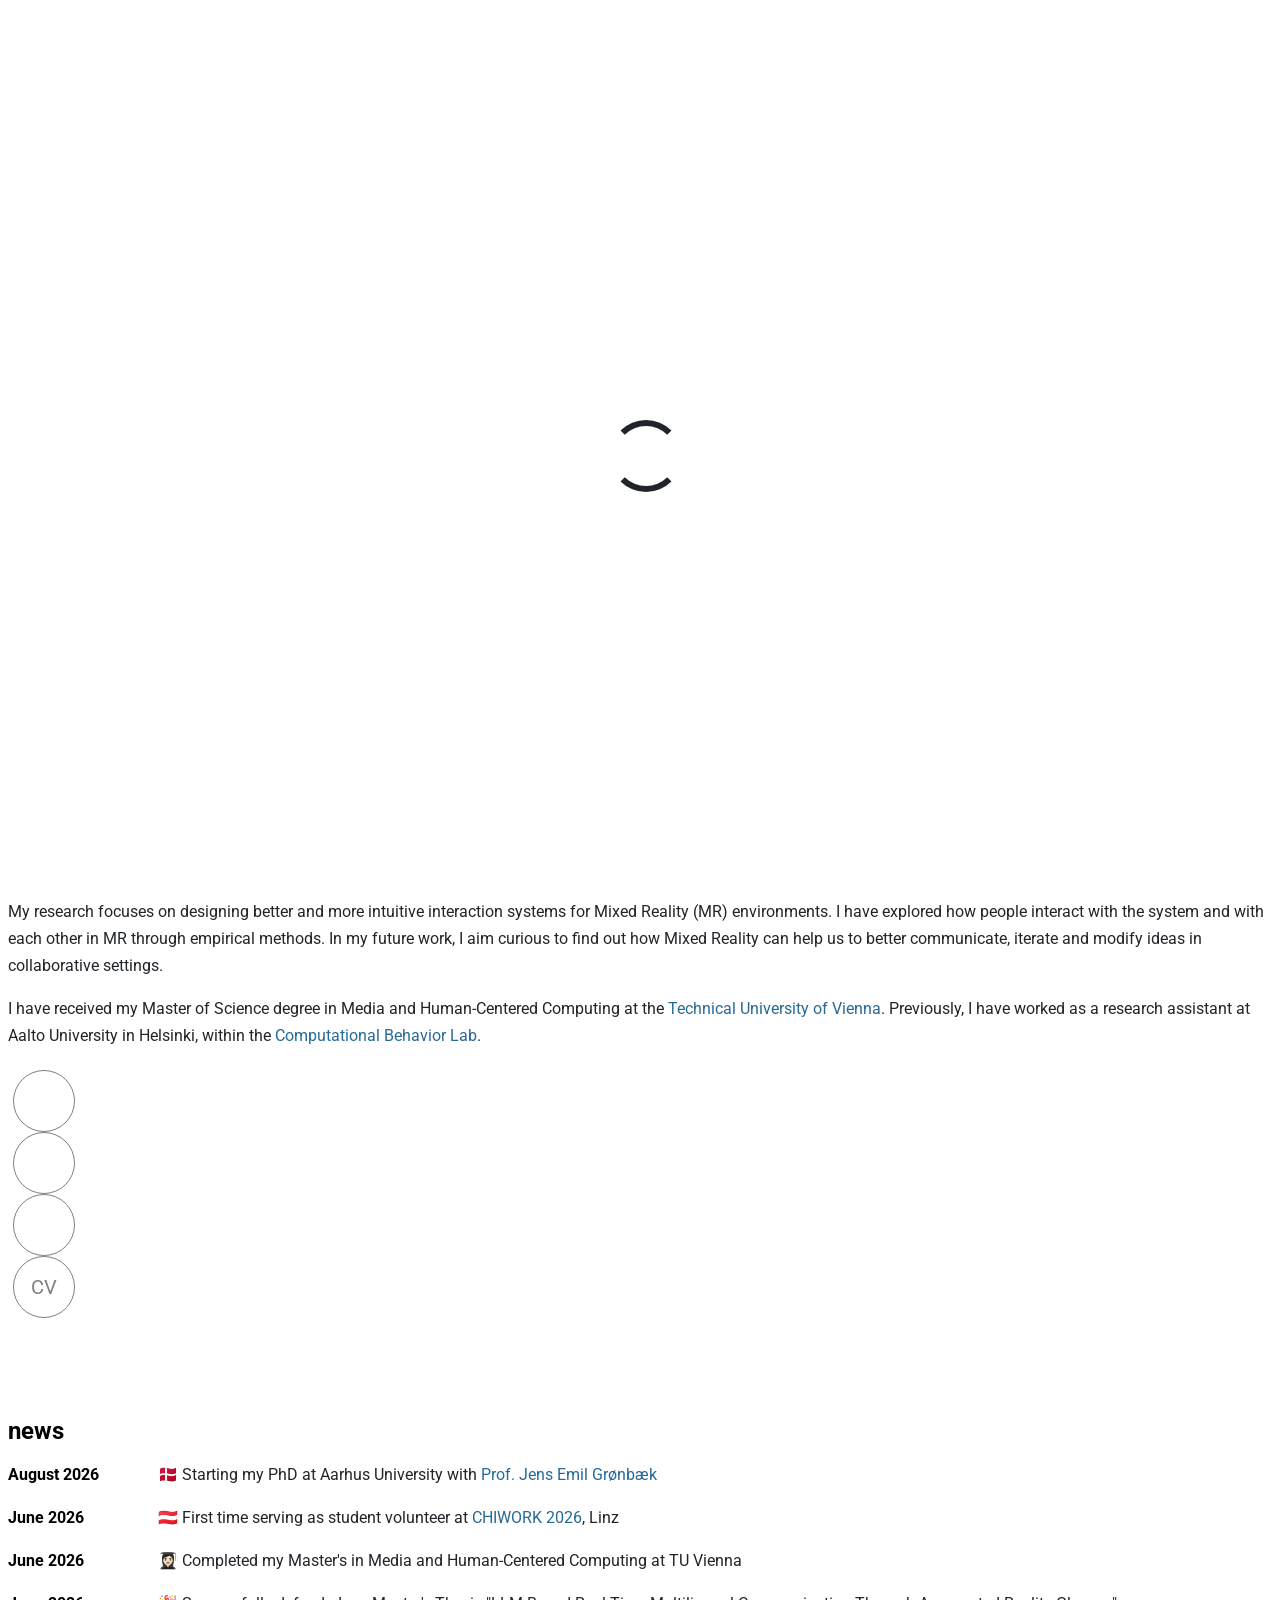
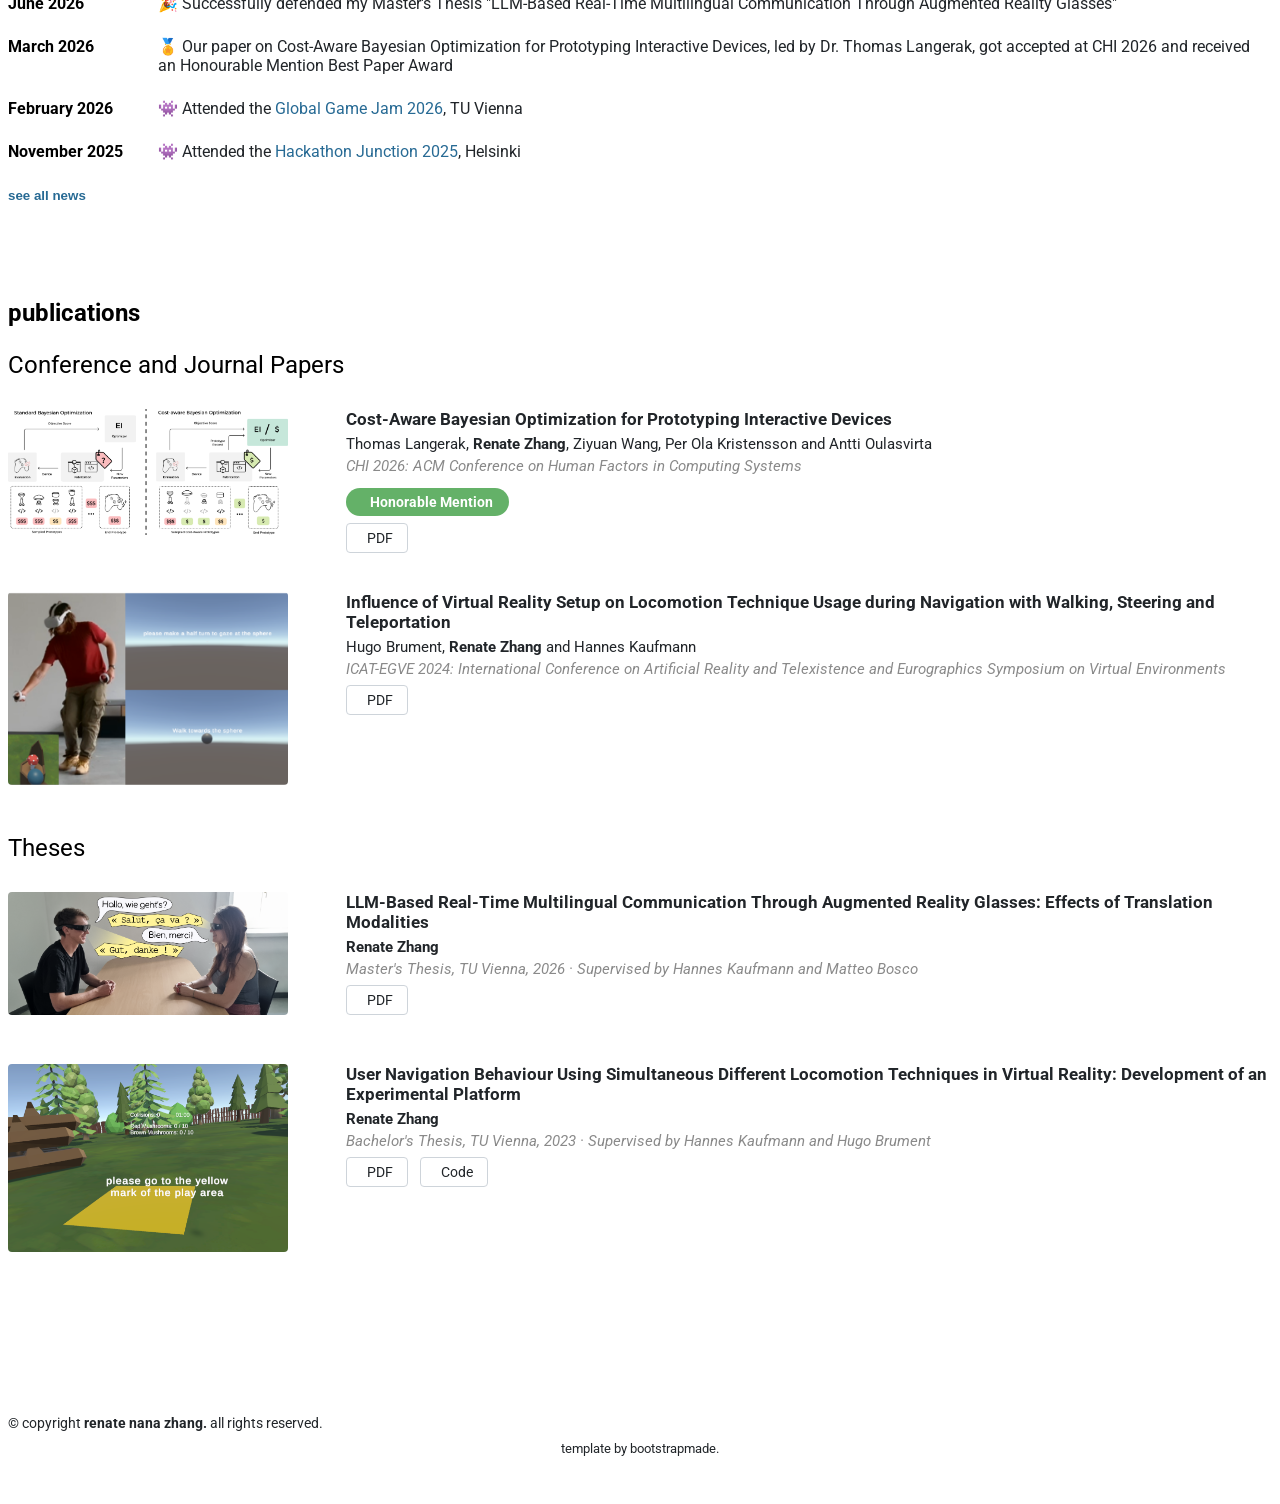
==== index.html @ 4c417721 "typo" ====
<!DOCTYPE html>
<html lang="en">

<head>
  <meta charset="utf-8">
  <meta content="width=device-width, initial-scale=1.0" name="viewport">
  <title>renate nana zhang</title>
  <meta name="description" content="">
  <meta name="keywords" content="">

  <!-- Favicons -->
  <link href="assets/img/logo.png" rel="icon">

  <!-- Fonts -->
  <link href="https://fonts.googleapis.com" rel="preconnect">
  <link href="https://fonts.gstatic.com" rel="preconnect" crossorigin>
  <link
    href="https://fonts.googleapis.com/css2?family=Roboto:ital,wght@0,100;0,300;0,400;0,500;0,700;0,900;1,100;1,300;1,400;1,500;1,700;1,900&family=Lato:ital,wght@0,100;0,300;0,400;0,700;0,900;1,100;1,300;1,400;1,700;1,900&display=swap"
    rel="stylesheet">

  <!-- Vendor CSS Files -->
  <link href="assets/vendor/bootstrap/css/bootstrap.min.css" rel="stylesheet">
  <link href="assets/vendor/bootstrap-icons/bootstrap-icons.css" rel="stylesheet">
  <link href="assets/vendor/aos/aos.css" rel="stylesheet">
  <link href="assets/vendor/swiper/swiper-bundle.min.css" rel="stylesheet">
  <link href="assets/vendor/glightbox/css/glightbox.min.css" rel="stylesheet">

  <!-- Main CSS File -->
  <link href="assets/css/main.css" rel="stylesheet">

  <!-- =======================================================
  * Template Name: Active
  * Template URL: https://bootstrapmade.com/active-bootstrap-website-template/
  * Updated: Aug 07 2024 with Bootstrap v5.3.3
  * Author: BootstrapMade.com
  * License: https://bootstrapmade.com/license/
  ======================================================== -->
</head>

<body class="index-page">

  <header id="header" class="header d-flex align-items-center sticky-top">
    <div class="container-fluid container-xl position-relative d-flex align-items-center justify-content-between">

      <a href="index.html" class="logo d-flex align-items-center">
        <!-- Uncomment the line below if you also wish to use an image logo -->
        <img src="assets/img/logo.svg" alt="logo">
        <h1 class="sitename">renate nana zhang</h1>
      </a>

      <nav id="navmenu" class="navmenu">
        <ul>
          <li><a href="index.html" class="active">research</a></li>
          <li><a href="projects.html">projects</a></li>

        </ul>
        <i class="mobile-nav-toggle d-xl-none bi bi-list"></i>
      </nav>

    </div>
  </header>

  <main class="main">
    <section id="about-2" class="about-2 section">

      <div class="container">
        <div class="content">
          <div class="row justify-content-center">
            
            <div class="col-sm-12 col-md-5 col-lg-4 col-xl-4 order-lg-2 offset-xl-1 mb-4">
              <div class="img-wrap text-center text-md-left" data-aos="fade-up" data-aos-delay="100">
                <div class="img">
                  <img src="assets/img/zhang_picture.JPG" alt="Renate Zhang" class="img-fluid" >
                </div>
              </div>
            </div>

            <div class="offset-md-0 col-sm-12 col-md-5 col-lg-5 col-xl-5" data-aos="fade-up">
  
              <div class="px-3">
                <h2 class="content-title text-start">
                  Hi, there!
                </h2>
                <p class="lead">
                  I am Renate "Nana" Zhang.
                </p>

                <p class="mb-3">
                  I am a PhD Student in the Human-Centered Computing Section at Aarhus University, advised by <a
                    href="https://jensemil.dk/" target="_blank" rel="noopener noreferrer"">Prof. Jens Emil Grønbæk</a>.
                </p>

                <p class=" mb-3">
                    My research focuses on designing better and more intuitive interaction systems for Mixed Reality
                    (MR) environments. I have explored how people interact with the system and with each other in MR
                    through empirical methods. In my future work, I aim curious to find out how Mixed Reality can help
                    us to better communicate, iterate and modify ideas in collaborative settings.
                </p>

                <p>
                  I have received my Master of Science degree in Media and Human-Centered Computing
                  </a>
                  at the
                  <a href="https://www.tuwien.at/" target="_blank" rel="noopener noreferrer">
                    Technical University of Vienna</a>.
                  Previously, I have worked as a research assistant at Aalto University in Helsinki, within the
                  <a href="https://cbl.aalto.fi/" target="_blank" rel="noopener noreferrer">
                    Computational Behavior Lab</a>.
                </p>

                <div class="social-links d-flex justify-content-center">
                  <a href="#" id="copy-mail" data-bs-toggle="tooltip" data-bs-title="renate.zhang@outlook.com - click to copy">
                    <i class="bi bi-envelope"></i>
                  </a>
                  <a href="https://www.linkedin.com/in/renate-zhang/" data-bs-toggle="tooltip" data-bs-title="LinkedIn" target="_blank" rel="noopener noreferrer">
                    <i class="bi bi-linkedin"></i>
                  </a>
                  <a href="https://github.com/renatezhang" data-bs-toggle="tooltip" data-bs-title="GitHub" target="_blank" rel="noopener noreferrer">
                    <i class="bi bi-github"></i>
                  </a>
                  <a href="assets/pdf/cv_zhang2026.pdf" data-bs-toggle="tooltip" data-bs-title="Curriculum Vitae (PDF)" target="_blank" rel="noopener noreferrer">
                    CV
                  </a>
                </div>

              </div>
            </div>
          </div>
        </div>
      </div>

    </section><!-- /About 2 Section -->

    <section id="news" class="news section">

      <div class="container" data-aos="fade-up" data-aos-delay="100">
        <div class="row justify-content-center">

          <div class="col-sm-12 col-md-10 col-lg-9 col-xl-10">


            <h2 class="content-title text-start">news</h2>

            <div class="news-scroll">

              <!-- Recent news: always visible -->
              <div class="news-item">
                <div class="news-date">August 2026</div>
                <div class="news-text">&#x1F1E9;&#x1F1F0; Starting my PhD at Aarhus University with
                  <a href="https://jensemil.dk/ target=" target="_blank" rel="noopener noreferrer"">Prof. Jens Emil Grønbæk</a>
                </div>
              </div>

              <div class=" news-item">
                    <div class="news-date">June 2026</div>
                    <div class="news-text">&#x1F1E6;&#x1F1F9; First time serving as student volunteer at
                      <a href="https://chiwork.org/26/" target="_blank" rel="noopener noreferrer"">CHIWORK 2026</a>, Linz
                    </div>
                </div>

                <div class=" news-item">
                        <div class="news-date">June 2026</div>
                        <div class="news-text">&#x1F469;&#x1F3FB;&#x200D;&#x1F393; Completed my Master's in Media and
                          Human-Centered Computing at TU Vienna</div>
                    </div>

                    <div class="news-item">
                      <div class="news-date">June 2026</div>
                      <div class="news-text">&#x1F389; Successfully defended my Master's Thesis "LLM-Based Real-Time
                        Multilingual Communication Through Augmented Reality Glasses"</div>
                    </div>

                    <div class="news-item">
                      <div class="news-date">March 2026</div>
                      <div class="news-text">&#x1F3C5; Our paper on Cost-Aware Bayesian Optimization for Prototyping
                        Interactive Devices, led by Dr. Thomas Langerak, got accepted at CHI 2026 and received an
                        Honourable
                        Mention Best Paper Award</div>
                    </div>



                    <!-- Older news: hidden until expanded (ONE collapse div with all items inside) -->
                    <div class="collapse" id="olderNews">

                      <div class="news-item">
                        <div class="news-date">February 2026</div>
                        <div class="news-text">&#x1F47E; Attended the <a target="_blank" rel="noopener noreferrer"
                            href="https://www.linkedin.com/posts/c-scharfen_ggj26-gamedev-gamejam-ugcPost-7425266443165921280--ijN?utm_source=share&utm_medium=member_desktop&rcm=ACoAADNIlVYB1j4SzDjAcxk00gM1PzSKDA1TQuA">Global
                            Game Jam 2026</a>, TU Vienna</div>
                      </div>


                      <div class="news-item">
                        <div class="news-date">November 2025</div>
                        <div class="news-text">&#x1F47E; Attended the <a target="_blank" rel="noopener noreferrer"
                            href="https://www.linkedin.com/posts/renate-zhang_first-hackathon-junction-seems-like-ugcPost-7396479415905411072-Zpx3/?utm_source=share&utm_medium=member_desktop&rcm=ACoAADNIlVYB1j4SzDjAcxk00gM1PzSKDA1TQuA">Hackathon
                            Junction 2025</a>, Helsinki</div>
                      </div>

                      <div class="news-item">
                        <div class="news-date">July 2025</div>
                        <div class="news-text">&#x1F1EB;&#x1F1EE; Started my research internship with
                          <a href="https://thomaslangerak.nl/" target="_blank" rel="noopener noreferrer"">Dr. Thomas Langerak</a>
                          and
                          <a href=" https://users.aalto.fi/~oulasvir/" target="_blank" rel="noopener noreferrer"">Prof. Antti Oulasvirta</a>
                           at Aalto University, Helsinki</div>
                      </div>


                      <div class=" news-item">
                            <div class="news-date">March 2025</div>
                            <div class="news-text">&#x1F469;&#x200D;&#x1F4BB; Started as a Student AR Lab Technician at
                              Snap
                              Inc.,
                              Vienna
                            </div>
                        </div>
                      </div>
                    </div>


                    <!-- Toggle button: last element inside the scroll area -->
                    <button class="news-toggle" type="button" data-bs-toggle="collapse" data-bs-target="#olderNews"
                      aria-expanded="false" aria-controls="olderNews">
                      <span class="when-collapsed">see all news <i class="bi bi-chevron-down"></i></span>
                      <span class="when-expanded">show less <i class="bi bi-chevron-up"></i></span>
                    </button>

                </div>

              </div>
            </div>
    </section><!-- /News Section -->


    <section id="publications" class="publications section">
      <!-- Section Title -->

      <div class="container" data-aos="fade-up" data-aos-delay="100">
        <div class="row justify-content-center">
          <div class="col-sm-12 col-md-10 col-lg-9 col-xl-10">
            <h2 class="content-title text-start">publications</h2>


            <h3 class="pub-subheading">Conference and Journal Papers</h3>

            <!-- Publication 1 -->
            <div class="pub-item">
              <div class="pub-thumb">
                <img src="assets/img/publication-thumbnails/cost-aware-bayes-opt.png"
                  alt="Bayesian Optimization vs. Cost-Aware Bayesian Optimization">
              </div>
              <div class="pub-body">
                <div class="pub-title">Cost-Aware Bayesian Optimization for Prototyping Interactive Devices</div>
                <div class="pub-authors">Thomas Langerak, <span class="me">Renate Zhang</span>, Ziyuan Wang, Per Ola
                  Kristensson and Antti Oulasvirta</div>
                <div class="pub-venue">CHI 2026: ACM Conference on Human Factors in Computing Systems</div>
                <div class="pub-award honorable"><i class="bi bi-award-fill"></i>Honorable Mention</div>
                <div class="pub-links">
                  <a href="https://dl.acm.org/doi/10.1145/3772318.3791024" target="_blank" rel="noopener noreferrer" class="btn"><i
                      class="bi bi-file-earmark-pdf"></i>PDF</a>
                </div>
              </div>
            </div>

            <!-- Publication 2 -->
            <div class="pub-item">
              <div class="pub-thumb">
                <img src="assets/img/publication-thumbnails/Influence-of-VR-Setup.png"
                  alt="Virtual Reality Locomotion Pilot Study">
              </div>
              <div class="pub-body">
                <div class="pub-title">Influence of Virtual Reality Setup on Locomotion Technique Usage during
                  Navigation
                  with Walking, Steering and Teleportation</div>
                <div class="pub-authors">Hugo Brument, <span class="me">Renate Zhang</span> and Hannes Kaufmann</div>
                <div class="pub-venue">ICAT-EGVE 2024: International Conference on Artificial Reality and Telexistence
                  and
                  Eurographics Symposium on Virtual Environments</div>
                <div class="pub-links">
                  <a href="https://doi.org/10.2312/egve.20241377" target="_blank" rel="noopener noreferrer" class="btn"><i
                      class="bi bi-file-earmark-pdf"></i>PDF</a>
                </div>
              </div>
            </div>



            <h3 class="pub-subheading">Theses</h3>


            <div class="pub-item">
              <div class="pub-thumb">
                <img src="assets/img/publication-thumbnails/master-thesis.png" 
                  alt="Augmented Reality Translation User Study">
              </div>
              <div class="pub-body">
                <div class="pub-title">LLM-Based Real-Time Multilingual Communication Through Augmented Reality Glasses:
                  Effects of Translation Modalities</div>
                <div class="pub-authors"><span class="me">Renate Zhang</span></div>
                <div class="pub-venue">Master's Thesis, TU Vienna, 2026 · Supervised by Hannes Kaufmann and Matteo Bosco</div>
                <div class="pub-links">
                  <a href="https://repositum.tuwien.at/handle/20.500.12708/229206" target="_blank" rel="noopener noreferrer" class="btn"><i
                      class="bi bi-file-earmark-pdf"></i>PDF</a>
                </div>
              </div>
            </div>

            <!-- Publication 1 -->
            <div class="pub-item">
              <div class="pub-thumb">
                <img src="assets/img/publication-thumbnails/bachelor-thesis.png" alt="">
              </div>
              <div class="pub-body">
                <div class="pub-title">User Navigation Behaviour Using Simultaneous Different Locomotion Techniques in
                  Virtual Reality: Development of an Experimental Platform</div>
                <div class="pub-authors"><span class="me">Renate Zhang</span></div>
                <div class="pub-venue">Bachelor's Thesis, TU Vienna, 2023 · Supervised by Hannes Kaufmann and Hugo Brument</div>
                <div class="pub-links">
                  <a href="assets/pdf/bachelor_thesis.pdf" target="_blank" rel="noopener noreferrer" class="btn"><i class="bi bi-file-earmark-pdf"></i>PDF</a>
                  <a href="https://github.com/renatezhang/vr-locomotion" target="_blank" rel="noopener noreferrer" class="btn"><i
                      class="bi bi-github"></i>Code</a>
                </div>
              </div>
            </div>
          </div>

        </div>
      </div>
    </section>

  </main>


  <footer id="footer" class="footer">

    <div class="container">
      <div class="copyright text-center ">
        <p>© <span>copyright</span> <strong class="px-1 sitename">renate nana zhang.</strong> <span>all rights
            reserved.</span></p>
      </div>
      <div class="credits">
        <!-- All the links in the footer should remain intact. -->
        <!-- You can delete the links only if you've purchased the pro version. -->
        <!-- Licensing information: https://bootstrapmade.com/license/ -->
        <!-- Purchase the pro version with working PHP/AJAX contact form: [buy-url] -->
       template by bootstrapmade.</a>
      </div>
    </div>

  </footer>

  <!-- Scroll Top -->
  <a href="#" id="scroll-top" class="scroll-top d-flex align-items-center justify-content-center"><i
      class="bi bi-arrow-up-short"></i></a>

  <!-- Preloader -->
  <div id="preloader"></div>

  <!-- Vendor JS Files -->
  <script src="assets/vendor/bootstrap/js/bootstrap.bundle.min.js"></script>
  <script src="assets/vendor/php-email-form/validate.js"></script>
  <script src="assets/vendor/aos/aos.js"></script>
  <script src="assets/vendor/swiper/swiper-bundle.min.js"></script>
  <script src="assets/vendor/purecounter/purecounter_vanilla.js"></script>
  <script src="assets/vendor/glightbox/js/glightbox.min.js"></script>
  <script src="assets/vendor/imagesloaded/imagesloaded.pkgd.min.js"></script>
  <script src="assets/vendor/isotope-layout/isotope.pkgd.min.js"></script>

  <!-- Main JS File -->
  <script src="assets/js/main.js"></script>
</body>

</html>
---- assets/css/main.css ----
/**
* Template Name: Active
* Template URL: https://bootstrapmade.com/active-bootstrap-website-template/
* Updated: Aug 07 2024 with Bootstrap v5.3.3
* Author: BootstrapMade.com
* License: https://bootstrapmade.com/license/
*/

/*--------------------------------------------------------------
# Font & Color Variables
# Help: https://bootstrapmade.com/color-system/
--------------------------------------------------------------*/
/* Fonts */
:root {
  --default-font: "Roboto", system-ui, -apple-system, "Segoe UI", Roboto, "Helvetica Neue", Arial, "Noto Sans", "Liberation Sans", sans-serif, "Apple Color Emoji", "Segoe UI Emoji", "Segoe UI Symbol", "Noto Color Emoji";
  --heading-font: "Roboto", sans-serif;
  --nav-font: "Lato", sans-serif;
}

/* Global Colors - The following color variables are used throughout the website. Updating them here will change the color scheme of the entire website */
:root {
  --background-color: #ffffff;
  /* Background color for the entire website, including individual sections */
  --default-color: #212529;
  /* Default color used for the majority of the text content across the entire website */
  --heading-color: #000000;
  /* Color for headings, subheadings and title throughout the website */
  --accent-color: #276a94;
  /* Accent color that represents your brand on the website. It's used for buttons, links, and other elements that need to stand out */
  --surface-color: #ffffff;
  /* The surface color is used as a background of boxed elements within sections, such as cards, icon boxes, or other elements that require a visual separation from the global background. */
  --contrast-color: #ffffff;
  /* Contrast color for text, ensuring readability against backgrounds of accent, heading, or default colors. */
}

/* Nav Menu Colors - The following color variables are used specifically for the navigation menu. They are separate from the global colors to allow for more customization options */
:root {
  --nav-color: #212529;
  /* The default color of the main navmenu links */
  --nav-hover-color: #212529;
  /* Applied to main navmenu links when they are hovered over or active */
  --nav-mobile-background-color: #ffffff;
  /* Used as the background color for mobile navigation menu */
}

/* Smooth scroll */
:root {
  scroll-behavior: smooth;
}

/*--------------------------------------------------------------
# General Styling & Shared Classes
--------------------------------------------------------------*/
body {
  color: var(--default-color);
  background-color: var(--background-color);
  font-family: var(--default-font);
}

a {
  color: var(--accent-color);
  text-decoration: none;
  transition: 0.3s;
}

a:hover {
  color: color-mix(in srgb, var(--accent-color), transparent 20%);
}

h1,
h2,
h3,
h4,
h5,
h6 {
  color: var(--heading-color);
  font-family: var(--heading-font);
}

/*--------------------------------------------------------------
# Global Header
--------------------------------------------------------------*/
.header {
  color: var(--default-color);
  background-color: var(--background-color);
  padding: 10px 0;
  transition: all 0.5s;
  z-index: 997;
}

.header .logo {
  line-height: 1;
}

.header .logo img {
  max-height: 50px;
}

.header .logo h1 {
  font-size: 30px;
  margin: 0;
  font-weight: 300;
  color: var(--heading-color);
}

.scrolled .header {
  box-shadow: 0px 0 18px rgba(0, 0, 0, 0.1);
}

/*--------------------------------------------------------------
# Navigation Menu
--------------------------------------------------------------*/
/* Navmenu - Desktop */
@media (min-width: 1200px) {
  .navmenu {
    padding: 0;
  }

  .navmenu ul {
    margin: 0;
    padding: 0;
    display: flex;
    list-style: none;
    align-items: center;
  }

  .navmenu li {
    position: relative;
  }

  .navmenu a,
  .navmenu a:focus {
    color: var(--nav-color);
    padding: 18px 15px;
    font-size: 16px;
    font-family: var(--nav-font);
    font-weight: 400;
    display: flex;
    align-items: center;
    justify-content: space-between;
    white-space: nowrap;
    transition: 0.3s;
  }

  .navmenu li:last-child a {
    padding-right: 0;
  }

  .navmenu li:hover>a,
  .navmenu .active,
  .navmenu .active:focus {
    color: var(--nav-hover-color);
  }
}

/* Navmenu - Mobile */
@media (max-width: 1199px) {
  .mobile-nav-toggle {
    color: var(--nav-color);
    font-size: 28px;
    line-height: 0;
    margin-right: 10px;
    cursor: pointer;
    transition: color 0.3s;
  }

  .navmenu {
    padding: 0;
    z-index: 9997;
  }

  .navmenu ul {
    display: none;
    list-style: none;
    position: absolute;
    inset: 60px 20px 20px 20px;
    padding: 10px 0;
    margin: 0;
    border-radius: 6px;
    background-color: var(--nav-mobile-background-color);
    overflow-y: auto;
    transition: 0.3s;
    z-index: 9998;
    box-shadow: 0px 0px 30px rgba(0, 0, 0, 0.1);
  }

  .navmenu a,
  .navmenu a:focus {
    color: var(--nav-color);
    padding: 10px 20px;
    font-family: var(--nav-font);
    font-size: 17px;
    font-weight: 500;
    display: flex;
    align-items: center;
    justify-content: space-between;
    white-space: nowrap;
    transition: 0.3s;
  }

  .navmenu a:hover,
  .navmenu .active,
  .navmenu .active:focus {
    color: var(--nav-hover-color);
  }

  .mobile-nav-active {
    overflow: hidden;
  }

  .mobile-nav-active .mobile-nav-toggle {
    color: #fff;
    position: absolute;
    font-size: 32px;
    top: 15px;
    right: 15px;
    margin-right: 0;
    z-index: 9999;
  }

  .mobile-nav-active .navmenu {
    position: fixed;
    overflow: hidden;
    inset: 0;
    background: rgba(33, 37, 41, 0.8);
    transition: 0.3s;
  }

  .mobile-nav-active .navmenu>ul {
    display: block;
  }
}

/*--------------------------------------------------------------
# Global Footer
--------------------------------------------------------------*/
.footer {
  color: var(--default-color);
  background-color: var(--background-color);
  font-size: 14px;
  padding: 40px 0;
  position: relative;
}

.footer .copyright p {
  margin-bottom: 0;
}

.social-links {
  margin-top: 20px;
}

.social-links a {
  display: flex;
  align-items: center;
  justify-content: center;
  width: 60px;
  height: 60px;
  border-radius: 50%;
  border: 1px solid color-mix(in srgb, var(--heading-color), transparent 50%);
  font-size: 20px;
  color: color-mix(in srgb, var(--heading-color), transparent 50%);
  margin: 0 5px;
  transition: 0.3s;
}

.social-links a:hover {
  color: var(--default-color);
  border-color: var(--default-color);
}

.footer .credits {
  margin-top: 10px;
  font-size: 13px;
  text-align: center;
}

/*--------------------------------------------------------------
# Preloader
--------------------------------------------------------------*/
#preloader {
  position: fixed;
  inset: 0;
  z-index: 999999;
  overflow: hidden;
  background: var(--background-color);
  transition: all 0.6s ease-out;
}

#preloader:before {
  content: "";
  position: fixed;
  top: calc(50% - 30px);
  left: calc(50% - 30px);
  border: 6px solid #ffffff;
  border-color: var(--default-color) transparent var(--default-color) transparent;
  border-radius: 50%;
  width: 60px;
  height: 60px;
  animation: animate-preloader 1.5s linear infinite;
}

@keyframes animate-preloader {
  0% {
    transform: rotate(0deg);
  }

  100% {
    transform: rotate(360deg);
  }
}

/*--------------------------------------------------------------
# Scroll Top Button
--------------------------------------------------------------*/
.scroll-top {
  position: fixed;
  visibility: hidden;
  opacity: 0;
  right: 15px;
  bottom: 15px;
  z-index: 99999;
  background-color: var(--accent-color);
  width: 40px;
  height: 40px;
  border-radius: 4px;
  transition: all 0.4s;
}

.scroll-top i {
  font-size: 24px;
  color: var(--contrast-color);
  line-height: 0;
}

.scroll-top:hover {
  background-color: color-mix(in srgb, var(--accent-color), transparent 20%);
  color: var(--contrast-color);
}

.scroll-top.active {
  visibility: visible;
  opacity: 1;
}

/*--------------------------------------------------------------
# Disable aos animation delay on mobile devices
--------------------------------------------------------------*/
@media screen and (max-width: 768px) {
  [data-aos-delay] {
    transition-delay: 0 !important;
  }
}

/*--------------------------------------------------------------
# Global Sections
--------------------------------------------------------------*/
section,
.section {
  color: var(--default-color);
  background-color: var(--background-color);
  padding: 15px 0;
  scroll-margin-top: 100px;
  overflow: clip;
}

@media (max-width: 1199px) {

  section,
  .section {
    scroll-margin-top: 66px;
  }
}

/*--------------------------------------------------------------
# Global Section Titles
--------------------------------------------------------------*/
.section-title {
  text-align: center;
  padding-bottom: 60px;
  position: relative;
}

.section-title h2 {
  font-size: 28px;
  font-weight: 500;
  margin-bottom: 0;
}

/*--------------------------------------------------------------
# About 2 Section
--------------------------------------------------------------*/
.about-2 .content {
  background-color: var(--surface-color);
  padding-top: 50px;
  padding-bottom: 50px;
}

.about-2 .img-wrap .img img {
  max-width: 400px;
  width: 100%;
  height: auto;
  border-radius: 30px;
}

.about-2 .content-subtitle {
  font-size: 15px;
  margin-bottom: 10px;
  display: block;
  color: var(--default-color);
}

.content-title {
  margin-bottom: 20px;
}

.about-2 .content-title {
  color: var(--heading-color);
  font-size: 22px;
  margin-bottom: 30px;
}

.about-2 p {
  line-height: 1.7;
  color: var(--default-color);
}

.about-2 .btn-get-started {
  background-color: var(--accent-color);
  color: var(--contrast-color);
  border-radius: 30px;
  padding: 8px 30px;
  border: 2px solid transparent;
  transition: 0.3s all ease-in-out;
  font-size: 14px;
}

.about-2 .btn-get-started:hover {
  border-color: var(--accent-color);
  background-color: transparent;
  color: var(--accent-color);
}

.about-2 .lead {
  line-height: 1.6;
  font-size: 18px;
  font-weight: normal;
  color: var(--default-color);
}

/*--------------------------------------------------------------
# Portfolio Section
--------------------------------------------------------------*/
.portfolio .portfolio-filters-container {
  margin-bottom: 40px;
}

.portfolio .portfolio-filters {
  display: flex;
  justify-content: center;
  gap: 15px;
  flex-wrap: wrap;
  padding: 0;
  margin: 0;
  list-style: none;
}

.portfolio .portfolio-filters li {
  font-size: 15px;
  font-weight: 500;
  padding: 8px 20px;
  cursor: pointer;
  border-radius: 30px;
  background-color: color-mix(in srgb, var(--surface-color), transparent 50%);
  color: var(--default-color);
  transition: all 0.3s ease-in-out;
}

.portfolio .portfolio-filters li:hover {
  background-color: color-mix(in srgb, var(--default-color), transparent 85%);
  color: var(--default-color);
  transform: translateY(-2px);
}

.portfolio .portfolio-filters li.filter-active {
  background-color: var(--default-color);
  color: var(--contrast-color);
}

.portfolio .portfolio-card {
  background-color: var(--surface-color);
  border-radius: 15px;
  overflow: hidden;
  box-shadow: 0 5px 25px rgba(0, 0, 0, 0.05);
  transition: all 0.3s ease-in-out;
}

.portfolio .portfolio-card:hover {
  transform: translateY(-10px);
  box-shadow: 0 8px 35px rgba(0, 0, 0, 0.1);
}

.portfolio .portfolio-card:hover .portfolio-overlay {
  opacity: 1;
  visibility: visible;
}

.portfolio .portfolio-card:hover .portfolio-overlay .portfolio-actions {
  transform: translateY(0);
}

.portfolio .portfolio-card .portfolio-image {
  position: relative;
  overflow: hidden;
  aspect-ratio: 16/10;
}

.portfolio .portfolio-card .portfolio-image img {
  width: 100%;
  height: 100%;
  object-fit: cover;
  transition: transform 0.6s ease-in-out;
}

.portfolio .portfolio-card .portfolio-overlay {
  position: absolute;
  top: 0;
  left: 0;
  width: 100%;
  height: 100%;
  background: linear-gradient(to top, rgba(0, 0, 0, 0.7), transparent);
  opacity: 0;
  visibility: hidden;
  transition: all 0.4s ease-in-out;
  display: flex;
  align-items: flex-end;
  padding: 20px;
}

.portfolio .portfolio-card .portfolio-overlay .portfolio-actions {
  transform: translateY(20px);
  transition: all 0.4s ease-in-out;
  display: flex;
  gap: 15px;
}

.portfolio .portfolio-card .portfolio-overlay .portfolio-actions a {
  width: 45px;
  height: 45px;
  background-color: var(--surface-color);
  border-radius: 50%;
  display: flex;
  align-items: center;
  justify-content: center;
  color: var(--default-color);
  font-size: 20px;
  transition: all 0.3s ease;
}

.portfolio .portfolio-card .portfolio-overlay .portfolio-actions a:hover {
  background-color: var(--default-color);
  color: var(--contrast-color);
  transform: scale(1.1);
}

.portfolio .portfolio-card .portfolio-content {
  padding: 25px;
}

.portfolio .portfolio-card .portfolio-content .category {
  font-size: 14px;
  color: var(--default-color);
  text-transform: uppercase;
  letter-spacing: 1px;
  font-weight: 500;
  display: block;
  margin-bottom: 10px;
}

.portfolio .portfolio-card .portfolio-content h3 {
  font-size: 20px;
  margin: 0 0 15px;
  font-weight: 600;
  transition: color 0.3s ease;
}

.portfolio .portfolio-card .portfolio-content h3:hover {
  color: var(--default-color);
}

.portfolio .portfolio-card .portfolio-content p {
  font-size: 15px;
  color: color-mix(in srgb, var(--default-color), transparent 30%);
  margin: 0;
  line-height: 1.6;
}

@media (max-width: 768px) {
  .portfolio .portfolio-filters li {
    font-size: 14px;
    padding: 6px 15px;
  }

  .portfolio .portfolio-card .portfolio-content {
    padding: 20px;
  }

  .portfolio .portfolio-card .portfolio-content h3 {
    font-size: 18px;
  }

  .portfolio .portfolio-card .portfolio-content p {
    font-size: 14px;
  }
}

/*--------------------------------------------------------------
# Portfolio Details Section
--------------------------------------------------------------*/
.portfolio-details .portfolio-details-slider img {
  width: 50%;
  display: block;
  margin-left: auto;
  margin-right: auto;
}

.portfolio-details .swiper-wrapper {
  height: auto;
}

.portfolio-details .swiper-button-prev,
.portfolio-details .swiper-button-next {
  width: 48px;
  height: 48px;
}

.portfolio-details .swiper-button-prev:after,
.portfolio-details .swiper-button-next:after {
  color: rgba(255, 255, 255, 0.8);
  background-color: rgba(0, 0, 0, 0.15);
  font-size: 24px;
  border-radius: 50%;
  width: 48px;
  height: 48px;
  display: flex;
  align-items: center;
  justify-content: center;
  transition: 0.3s;
}

.portfolio-details .swiper-button-prev:hover:after,
.portfolio-details .swiper-button-next:hover:after {
  background-color: rgba(0, 0, 0, 0.3);
}

@media (max-width: 575px) {

  .portfolio-details .swiper-button-prev,
  .portfolio-details .swiper-button-next {
    display: none;
  }
}

.portfolio-details .swiper-pagination {
  margin-top: 20px;
  position: relative;
}

.portfolio-details .swiper-pagination .swiper-pagination-bullet {
  width: 10px;
  height: 10px;
  background-color: color-mix(in srgb, var(--default-color), transparent 85%);
  opacity: 1;
}

.portfolio-details .swiper-pagination .swiper-pagination-bullet-active {
  background-color: var(--accent-color);
}

.portfolio-details .portfolio-description h2 {
  font-size: 26px;
  font-weight: 700;
  margin-bottom: 20px;
}

.portfolio-details .portfolio-description p {
  padding: 0;
}

/*--------------------------------------------------------------
# Publications Section
--------------------------------------------------------------*/
.publications {
  padding: 60px 0;
}

.publications .pub-subheading {
  font-size: 24px;
  font-weight: 400;
  margin-bottom: 30px;
}

.pub-item {
  display: flex;
  gap: 30px;
  align-items: flex-start;
  margin-bottom: 45px;
}

.pub-thumb {
  flex: 0 0 280px;
  max-width: 280px;
}

.pub-thumb img {
  width: 100%;
  height: auto;
  border-radius: 4px;
}

.pub-body {
  flex: 1;
  position: relative;
  padding-left: 28px;
  /* room for the star */
}

.pub-title {
  font-size: 17px;
  font-weight: 700;
  margin-bottom: 6px;
  color: #212529;
}

.pub-authors {
  font-size: 15px;
  margin-bottom: 4px;
  color: #212529;
}

.pub-authors .me {
  font-weight: 700;
}

.pub-venue {
  font-size: 15px;
  font-style: italic;
  color: #8a8a8a;
  margin-bottom: 12px;
}

.pub-links .btn {
  border: 1px solid #ced4da;
  background: #fff;
  color: #212529;
  font-size: 14px;
  padding: 6px 14px;
  margin-right: 8px;
  border-radius: 4px;
}

.pub-links .btn:hover {
  background: #f1f3f5;
  border-color: #adb5bd;
  transition: 0.3s;
}

.pub-links .btn i {
  margin-right: 6px;
}

/* Award badges */
.pub-award {
  display: inline-flex;
  align-items: center;
  gap: 8px;
  background: #f5c518;
  /* default: Best Paper Award (gold/orange) */
  color: #212529;
  font-size: 14px;
  font-weight: 700;
  padding: 6px 16px;
  border-radius: 50rem;
  /* pill shape */
  margin-bottom: 12px;
}

.pub-award.honorable {
  background: #64b168;
  /* Honorable Mention (green) */
  color: #fff;
}

.pub-award i {
  font-size: 15px;
}

/* Stack thumbnail above text on small screens */
@media (max-width: 768px) {
  .pub-item {
    flex-direction: column;
    gap: 15px;
  }

  .pub-thumb {
    flex: 0 0 auto;
    max-width: 100%;
  }
}

/*--------------------------------------------------------------
# News Section
--------------------------------------------------------------*/
.news .news-item {
  display: flex;
  gap: 30px;
  margin-bottom: 24px;
}

.news .news-date {
  flex: 0 0 120px;      /* fixed-width date column so all entries align */
  font-weight: 700;
  color: var(--heading-color);
}

.news .news-text {
  flex: 1;
}

.news .news-toggle {
  background: none;
  border: none;
  padding: 0;
  font-weight: 600;
  color: var(--accent-color);
  cursor: pointer;
}

.news .news-toggle:hover {
  text-decoration: underline;
}

/* Swap the label depending on state — no JS needed */
.news .news-toggle .when-expanded {
  display: none;
}

.news .news-toggle[aria-expanded="true"] .when-collapsed {
  display: none;
}

.news .news-toggle[aria-expanded="true"] .when-expanded {
  display: inline;
}

.news .news-scroll {
  max-height: 320px;
  overflow-y: auto;
  padding-right: 12px; /* keeps text off the scrollbar */
}

.news .news-scroll::-webkit-scrollbar {
  width: 6px;
}

.news .news-scroll::-webkit-scrollbar-thumb {
  background: #ced4da;
  border-radius: 3px;
}
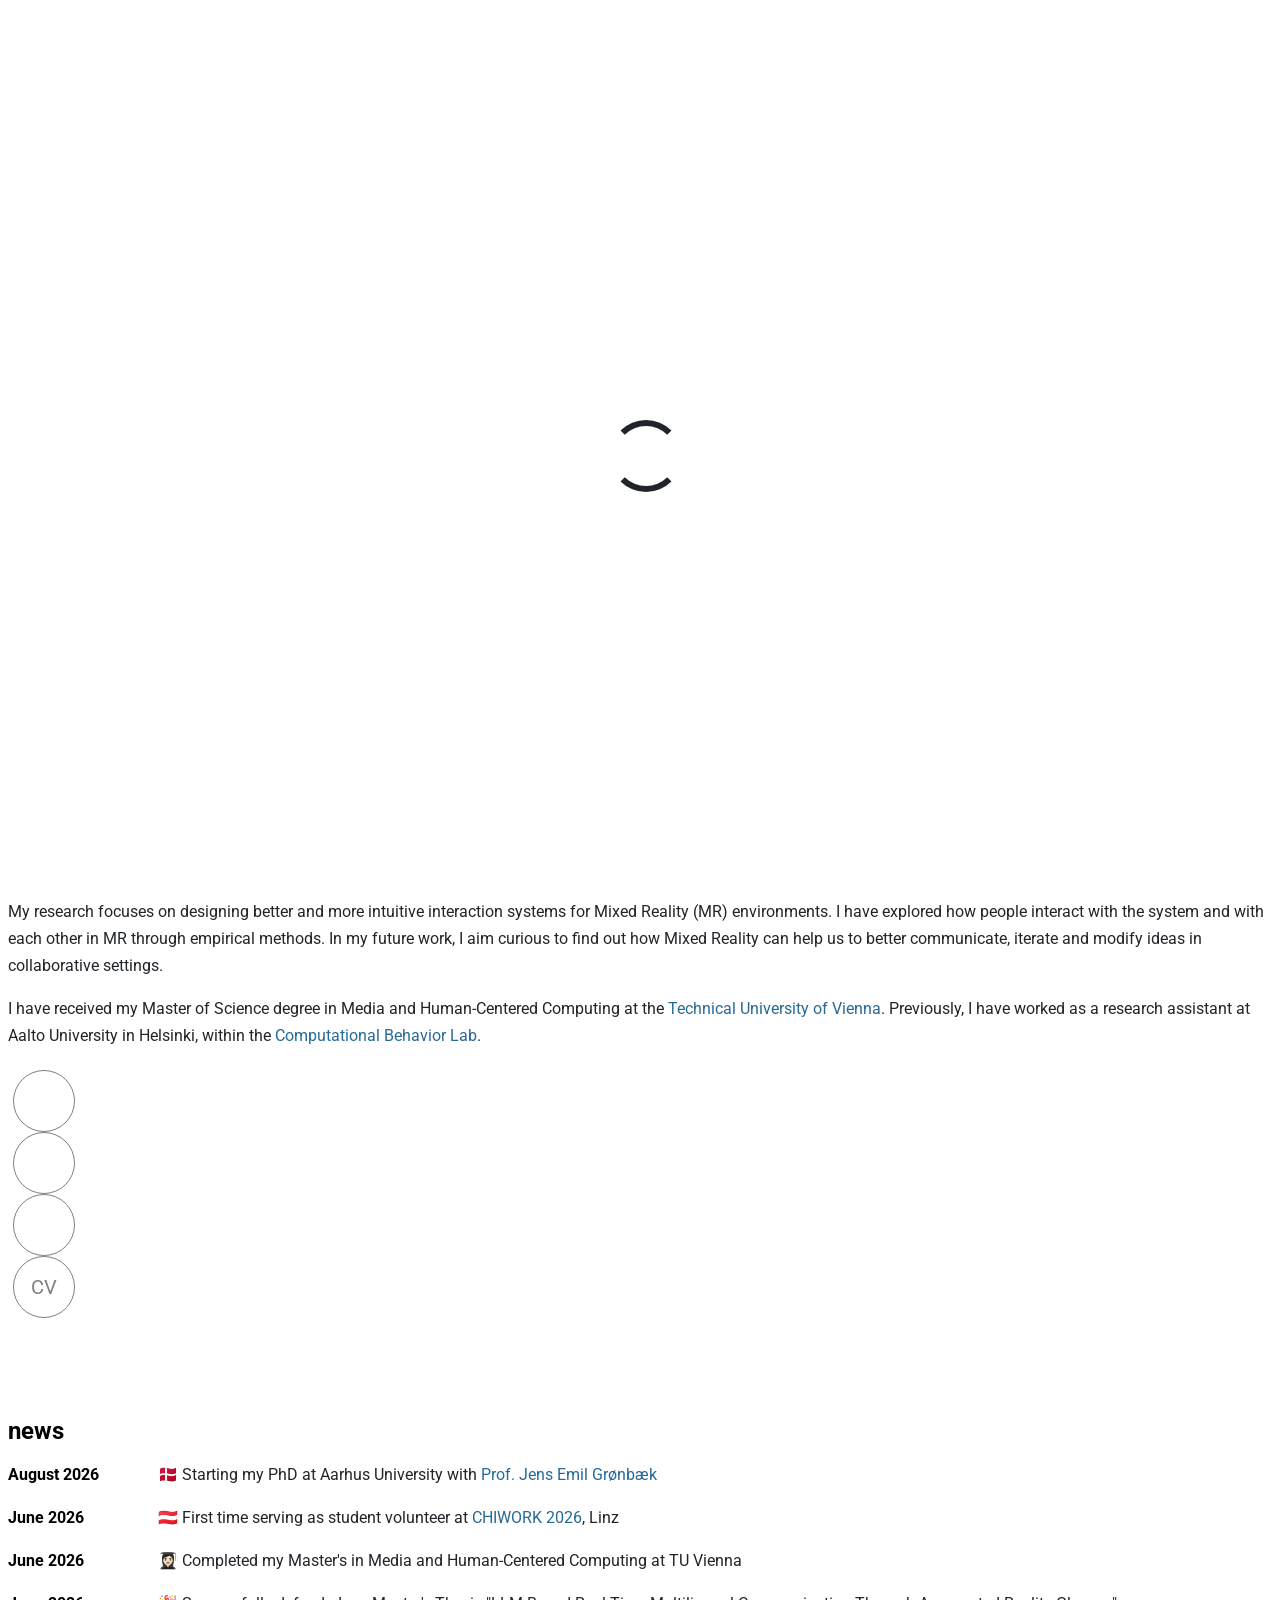
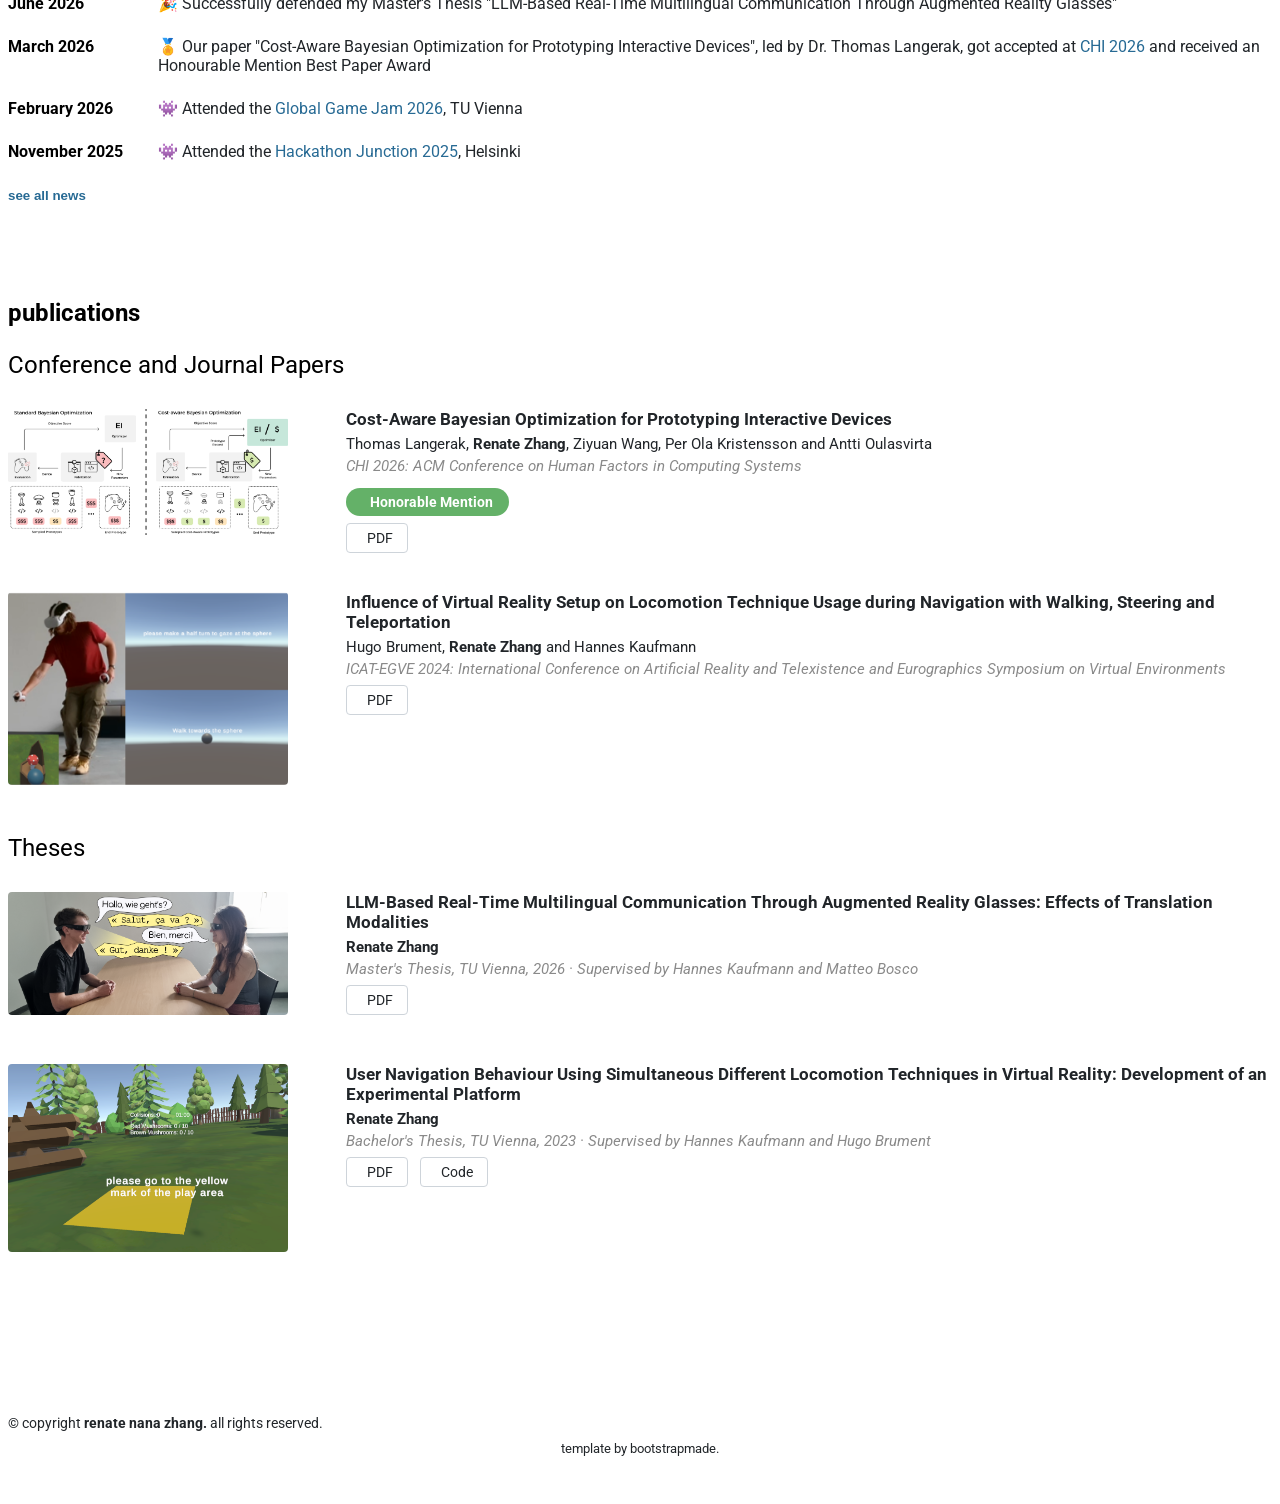
==== commit 71e6c1dd: "Update index.html" ====
--- a/index.html
+++ b/index.html
@@ -172,10 +172,9 @@
 
                     <div class="news-item">
                       <div class="news-date">March 2026</div>
-                      <div class="news-text">&#x1F3C5; Our paper on Cost-Aware Bayesian Optimization for Prototyping
-                        Interactive Devices, led by Dr. Thomas Langerak, got accepted at CHI 2026 and received an
-                        Honourable
-                        Mention Best Paper Award</div>
+                      <div class="news-text">&#x1F3C5; Our paper "Cost-Aware Bayesian Optimization for Prototyping
+                        Interactive Devices", led by Dr. Thomas Langerak, got accepted at <a href="https://chi2026.acm.org/" target="_blank" rel="noopener noreferrer"">CHI 2026</a> and received an
+                        Honourable Mention Best Paper Award</div>
                     </div>
 
 
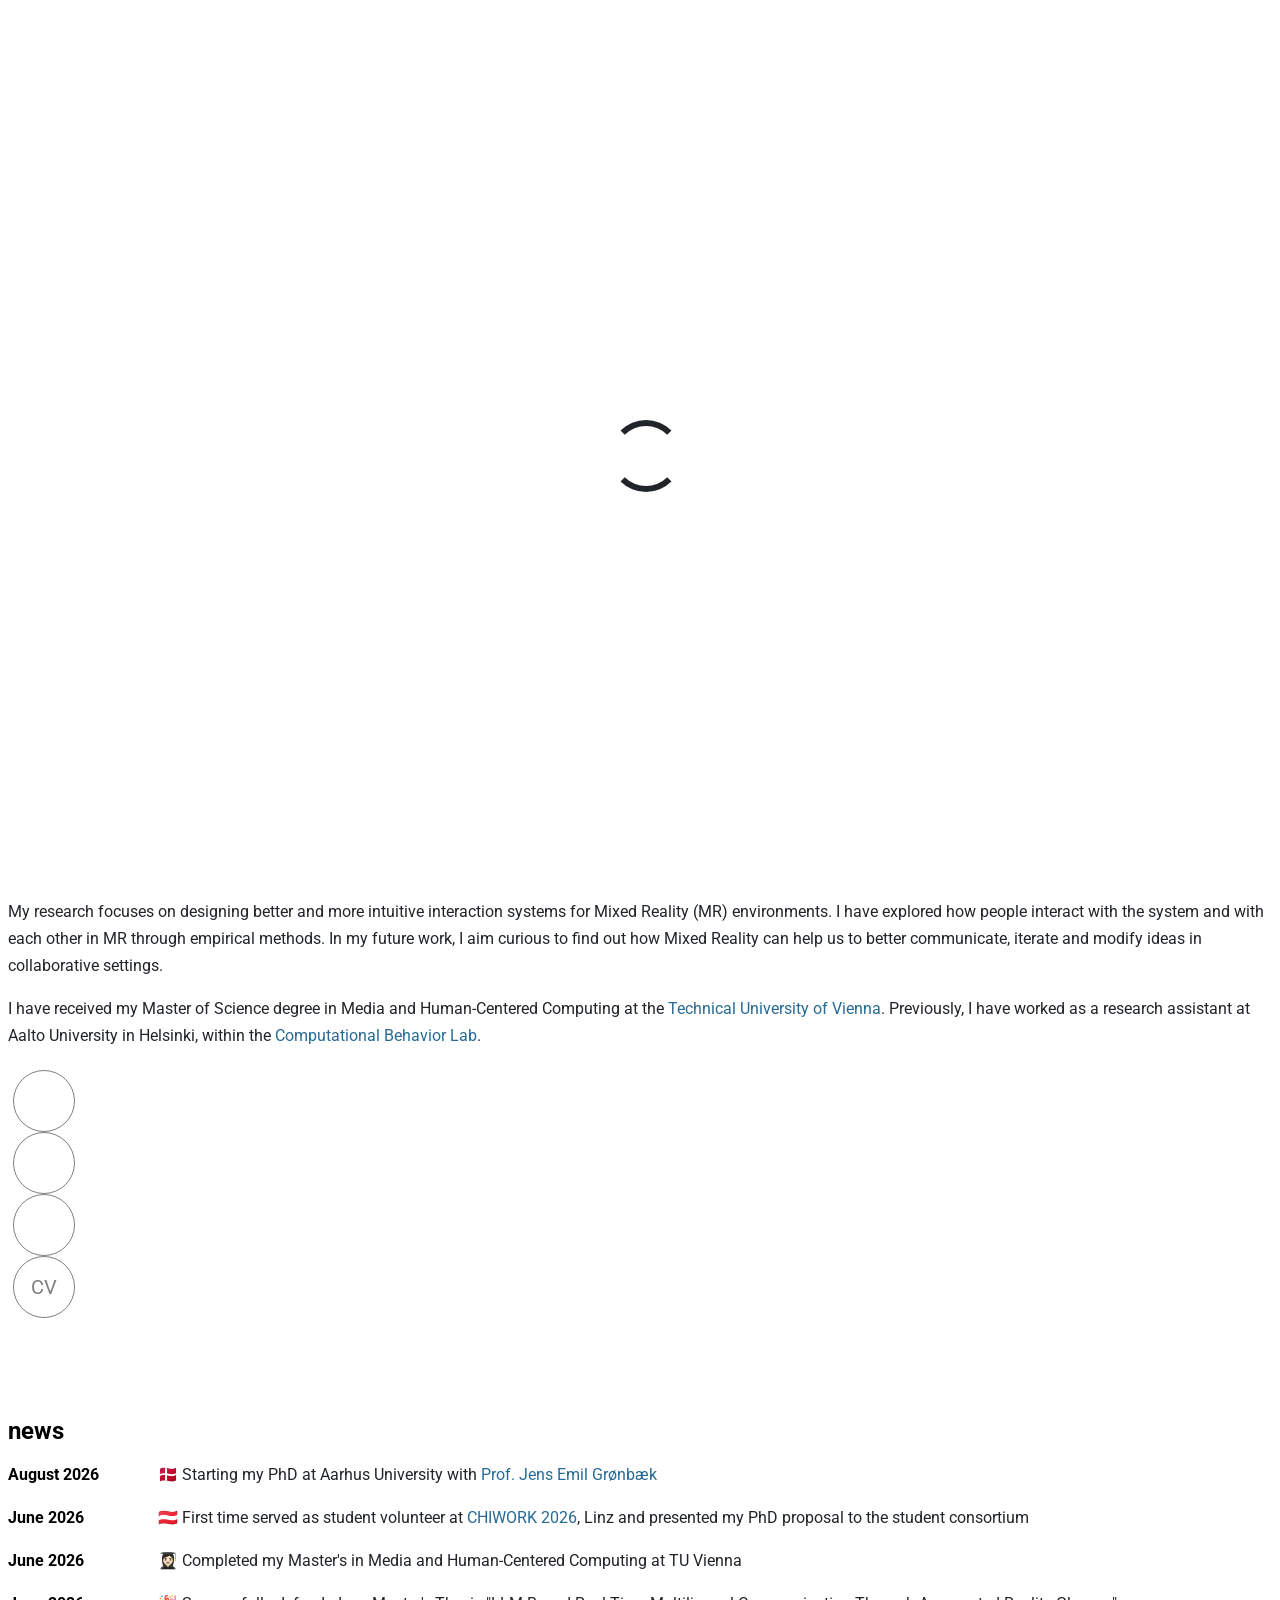
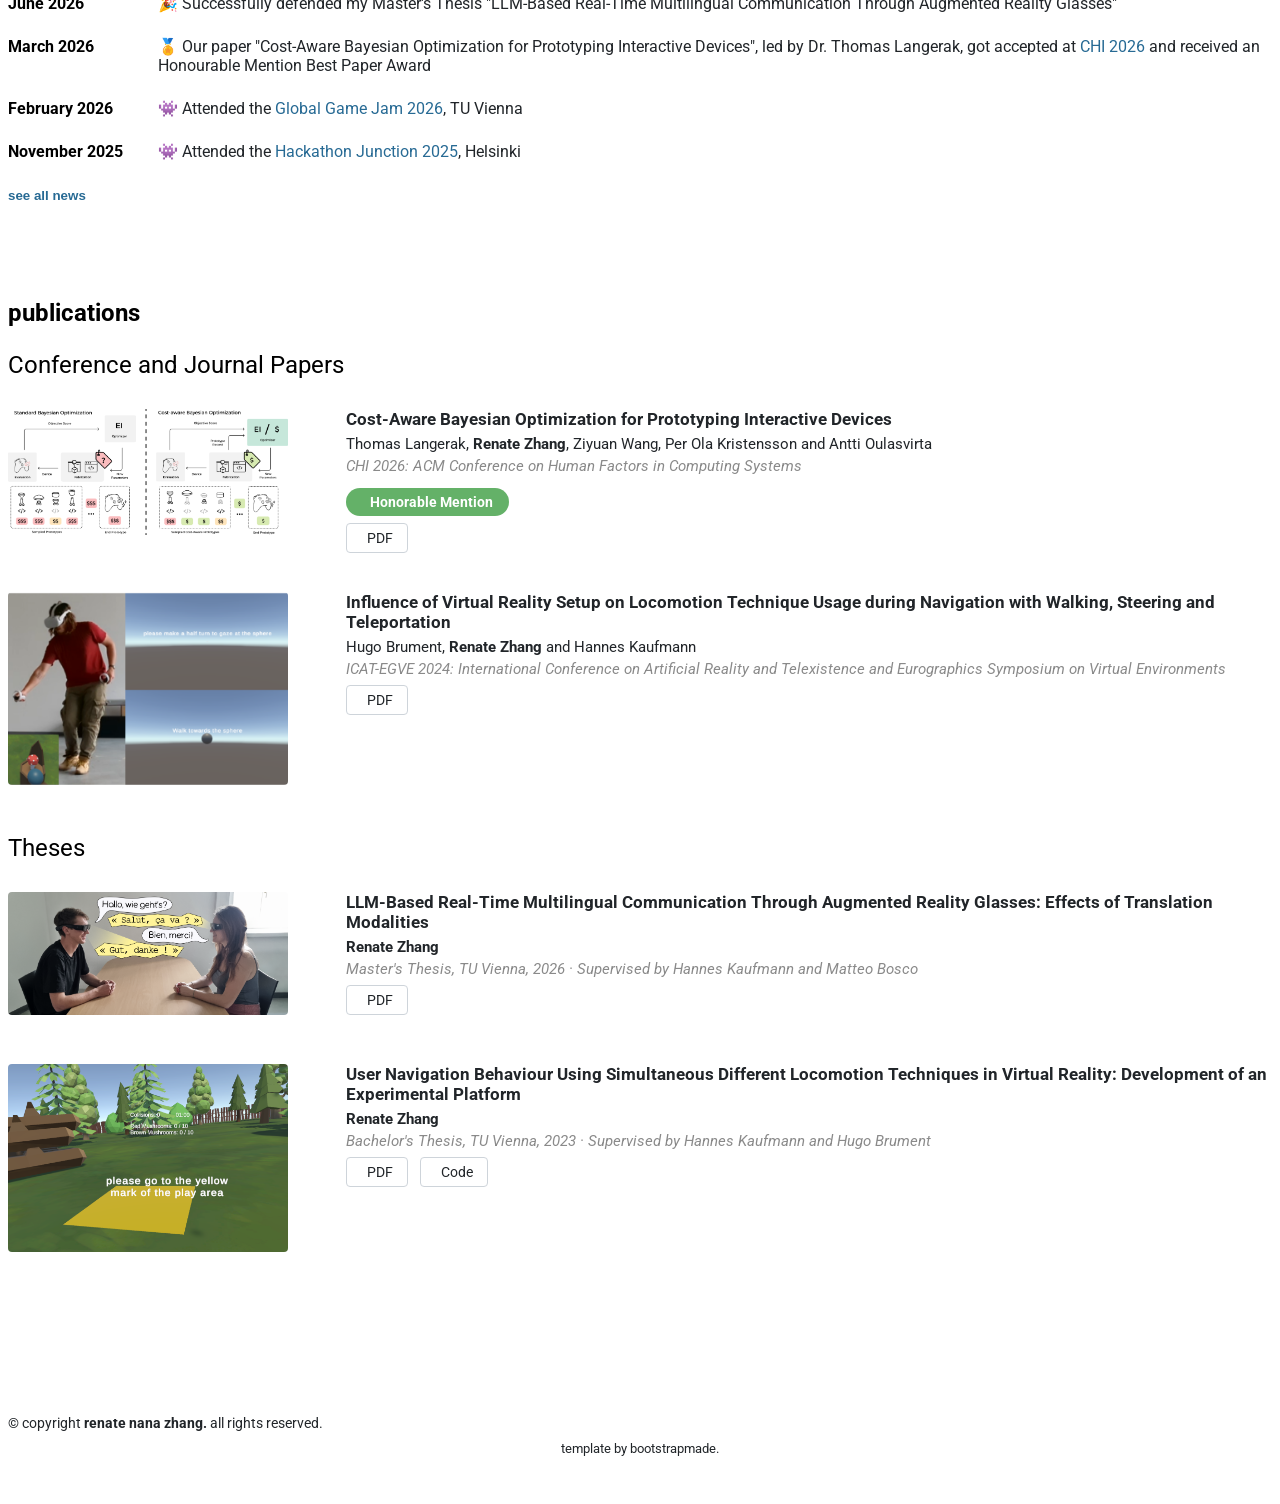
==== commit efe4674f: "Update index.html" ====
--- a/index.html
+++ b/index.html
@@ -153,8 +153,8 @@
 
               <div class=" news-item">
                     <div class="news-date">June 2026</div>
-                    <div class="news-text">&#x1F1E6;&#x1F1F9; First time serving as student volunteer at
-                      <a href="https://chiwork.org/26/" target="_blank" rel="noopener noreferrer"">CHIWORK 2026</a>, Linz
+                    <div class="news-text">&#x1F1E6;&#x1F1F9; First time served as student volunteer at
+                      <a href="https://chiwork.org/26/" target="_blank" rel="noopener noreferrer"">CHIWORK 2026</a>, Linz and presented my PhD proposal to the student consortium
                     </div>
                 </div>
 
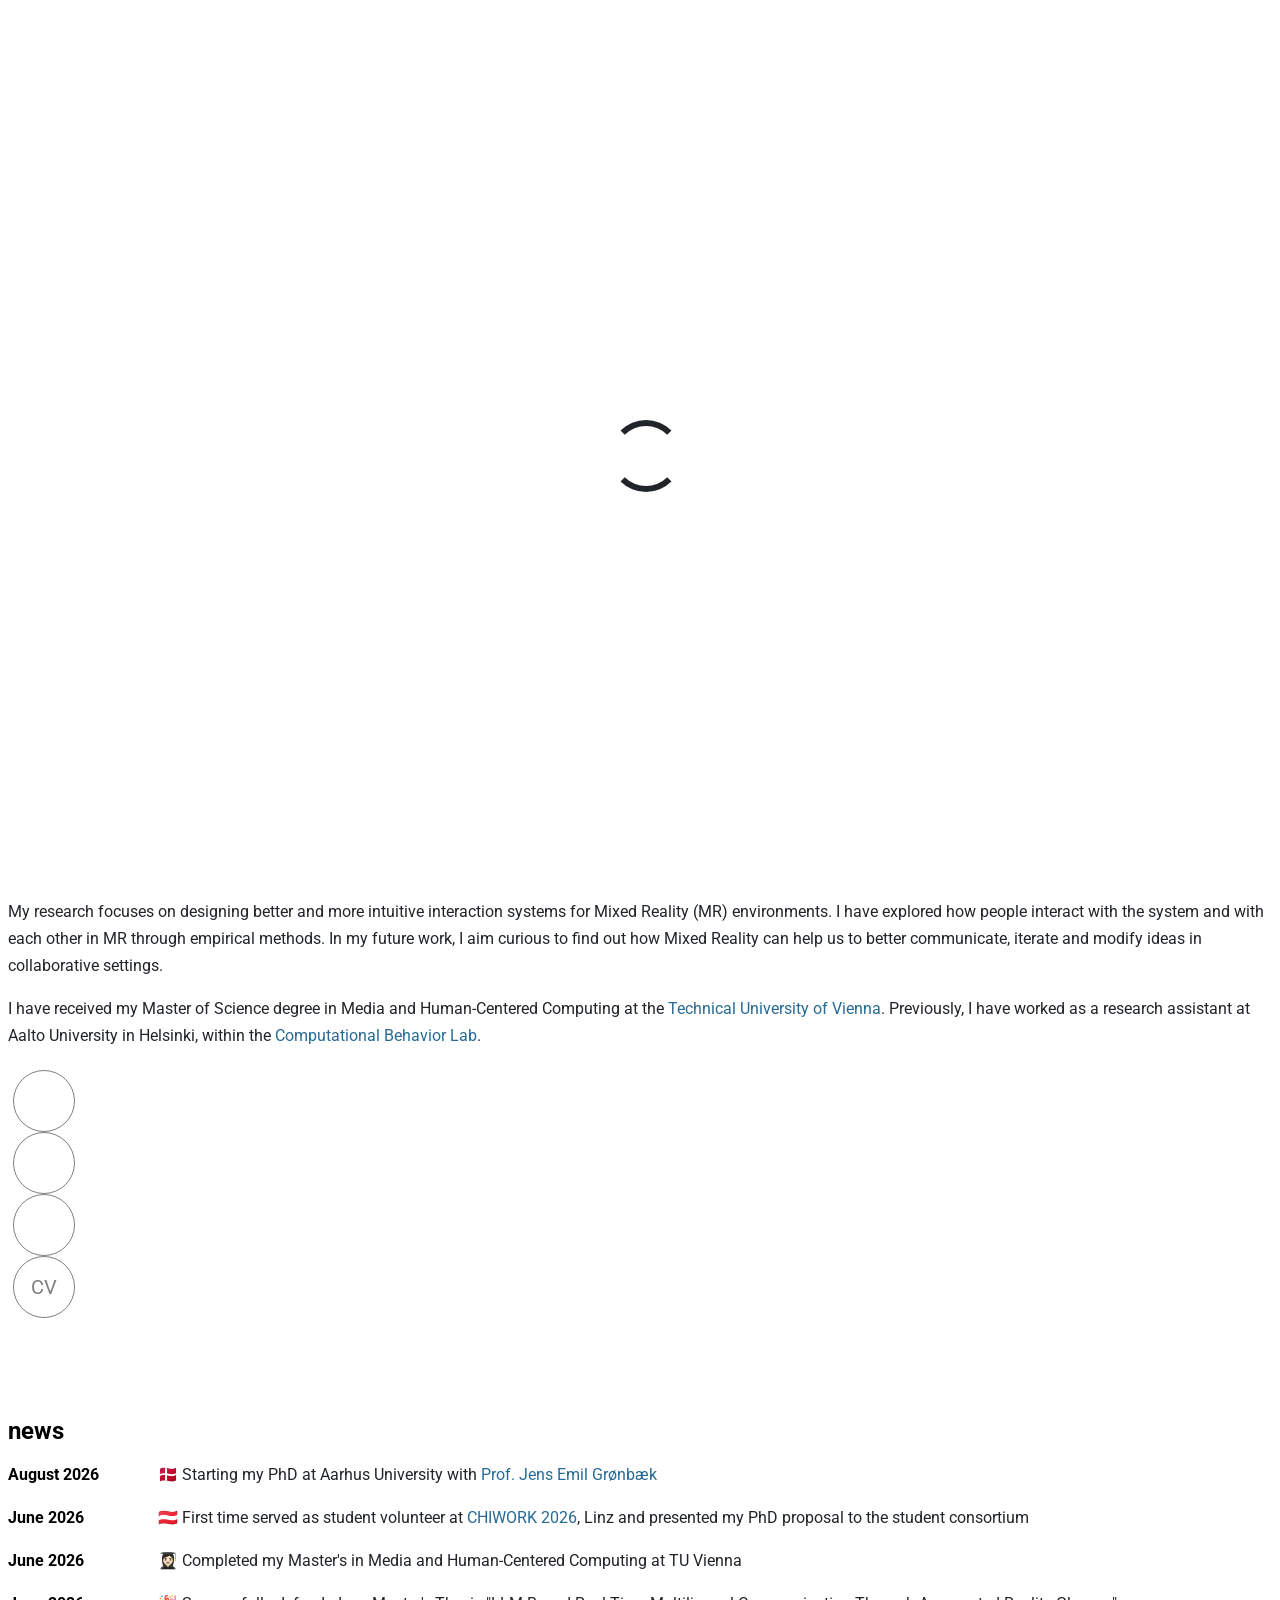
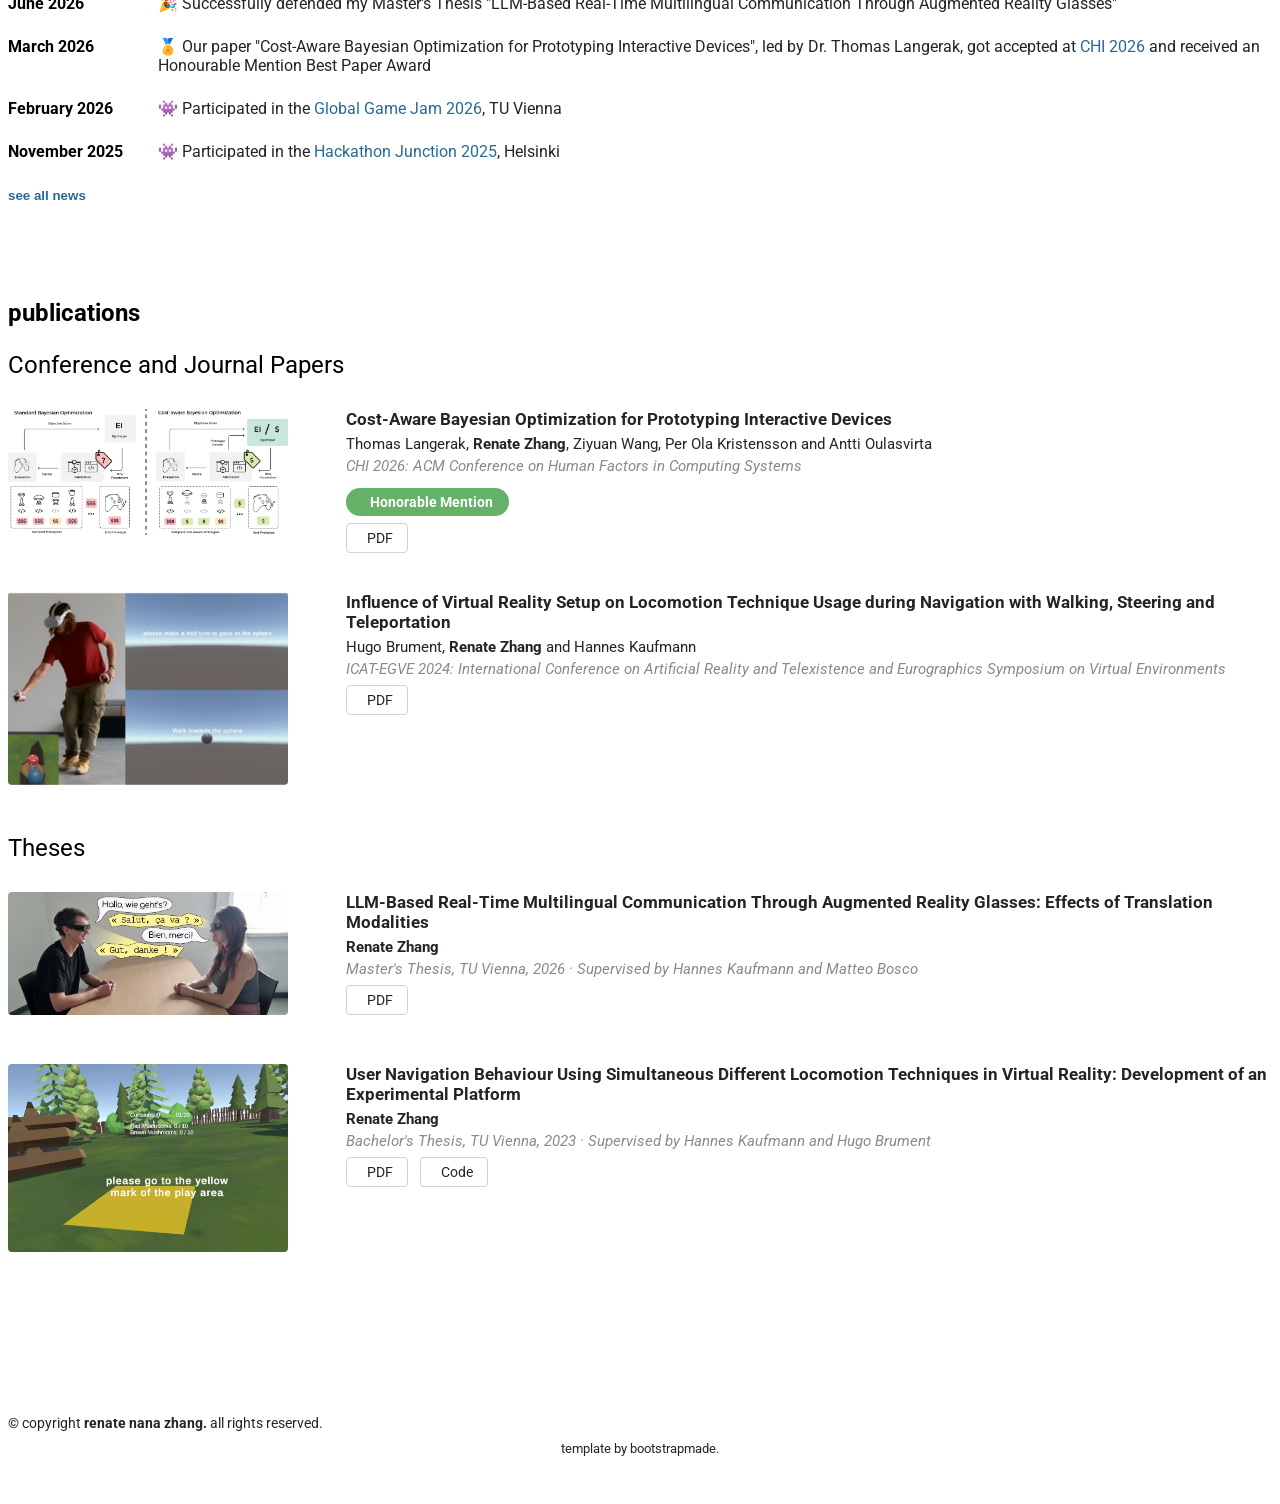
==== commit f4fce2af: "Update index.html" ====
--- a/index.html
+++ b/index.html
@@ -184,7 +184,7 @@
 
                       <div class="news-item">
                         <div class="news-date">February 2026</div>
-                        <div class="news-text">&#x1F47E; Attended the <a target="_blank" rel="noopener noreferrer"
+                        <div class="news-text">&#x1F47E; Participated in the <a target="_blank" rel="noopener noreferrer"
                             href="https://www.linkedin.com/posts/c-scharfen_ggj26-gamedev-gamejam-ugcPost-7425266443165921280--ijN?utm_source=share&utm_medium=member_desktop&rcm=ACoAADNIlVYB1j4SzDjAcxk00gM1PzSKDA1TQuA">Global
                             Game Jam 2026</a>, TU Vienna</div>
                       </div>
@@ -192,7 +192,7 @@
 
                       <div class="news-item">
                         <div class="news-date">November 2025</div>
-                        <div class="news-text">&#x1F47E; Attended the <a target="_blank" rel="noopener noreferrer"
+                        <div class="news-text">&#x1F47E; Participated in the <a target="_blank" rel="noopener noreferrer"
                             href="https://www.linkedin.com/posts/renate-zhang_first-hackathon-junction-seems-like-ugcPost-7396479415905411072-Zpx3/?utm_source=share&utm_medium=member_desktop&rcm=ACoAADNIlVYB1j4SzDjAcxk00gM1PzSKDA1TQuA">Hackathon
                             Junction 2025</a>, Helsinki</div>
                       </div>
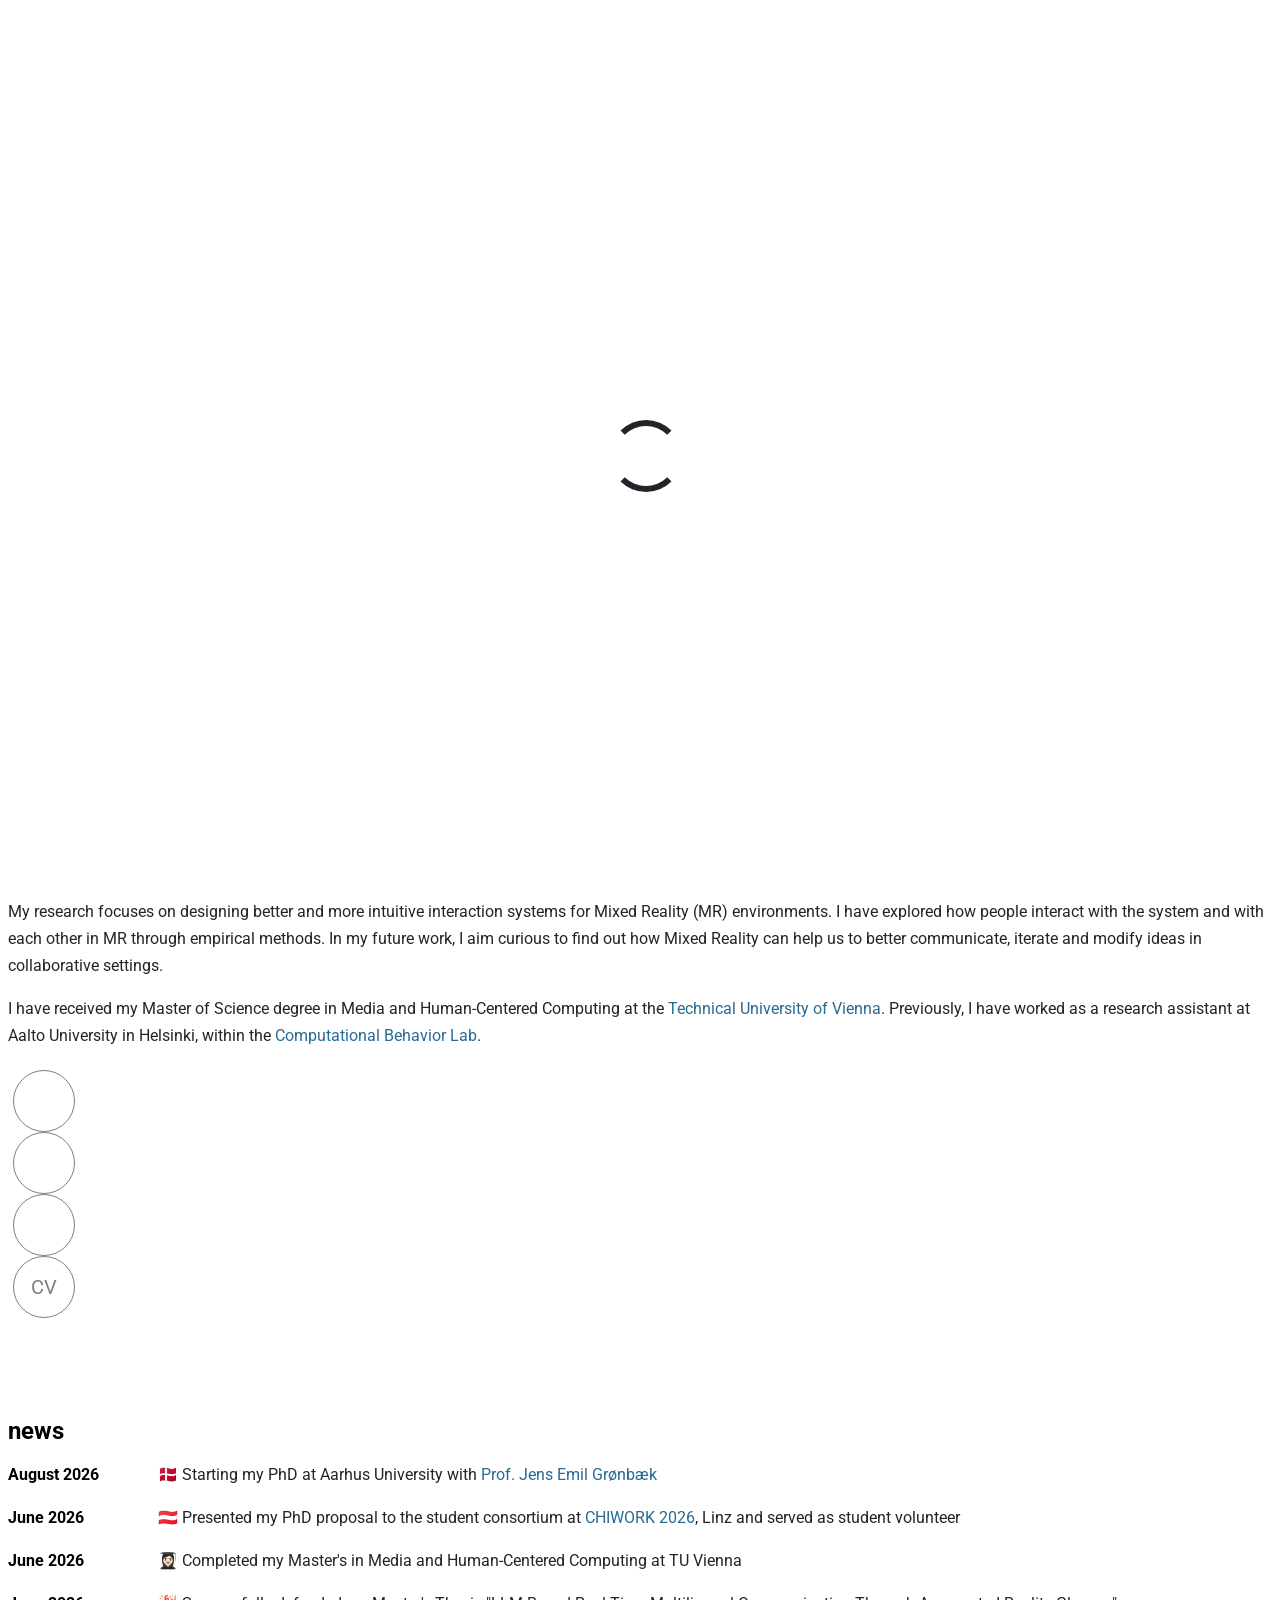
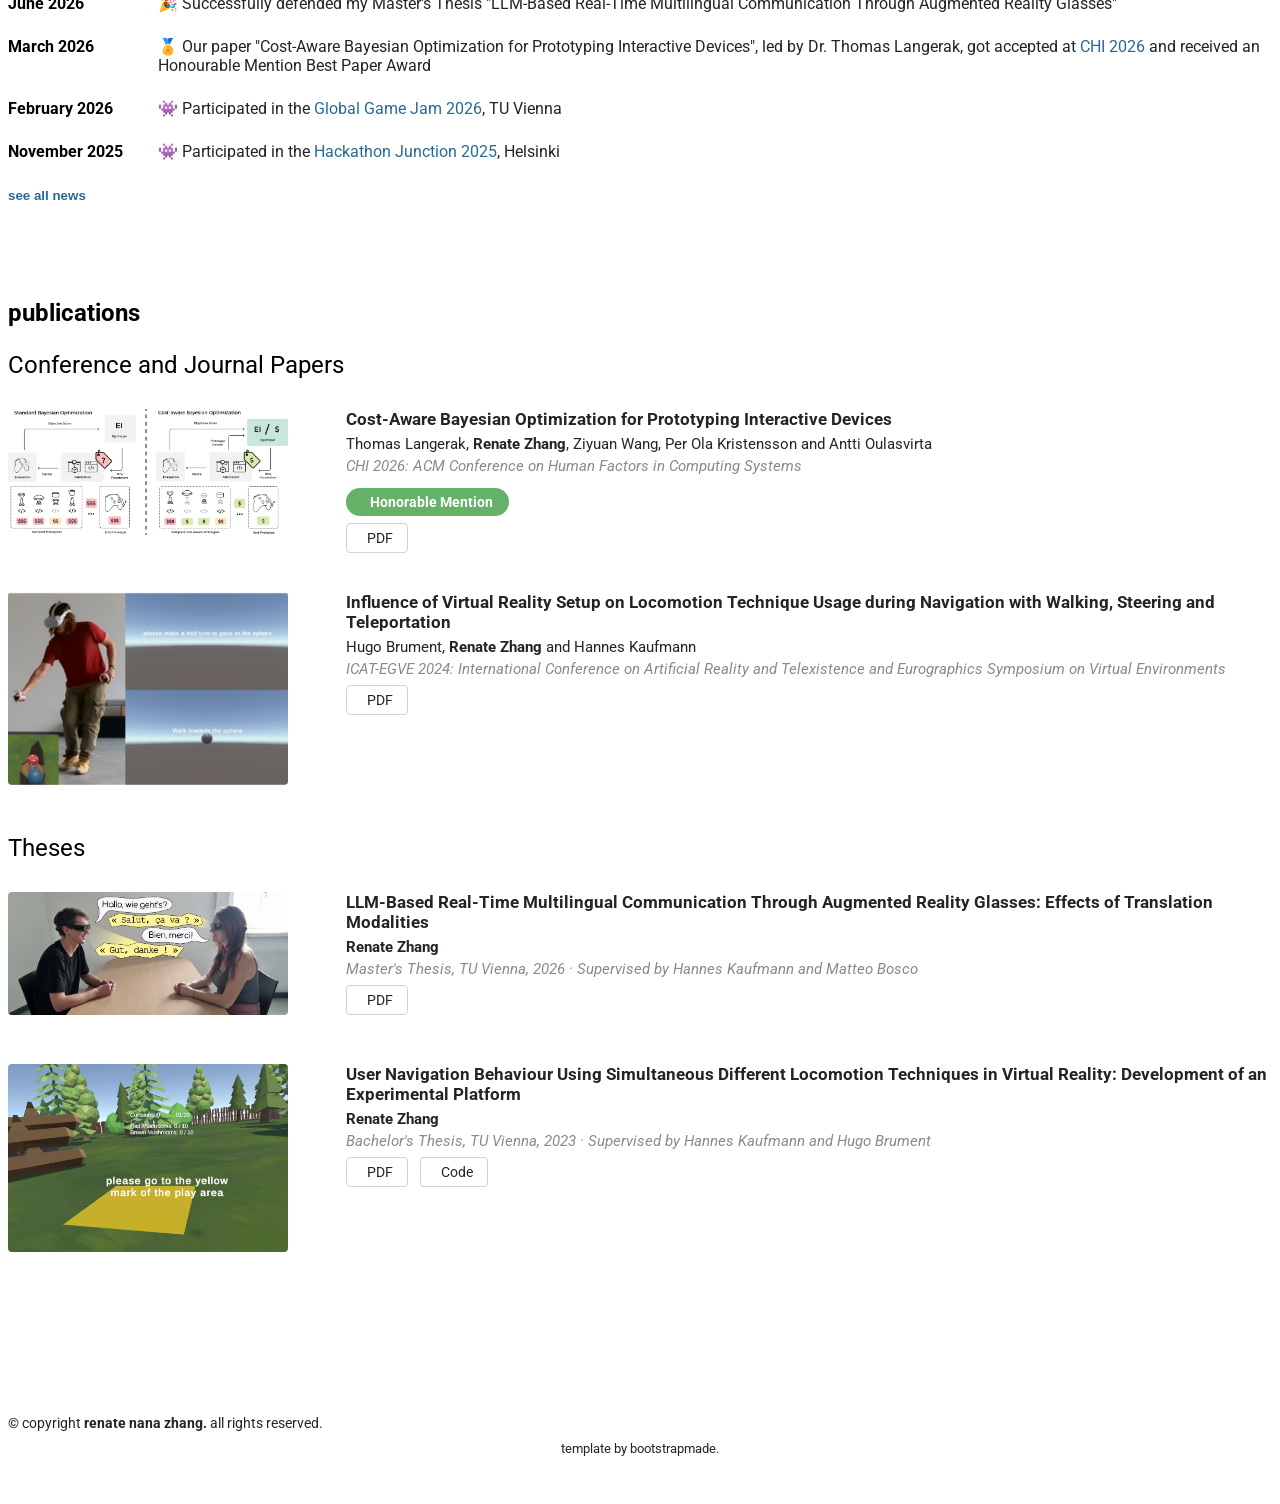
==== commit c7b795b2: "Update index.html" ====
--- a/index.html
+++ b/index.html
@@ -86,7 +86,8 @@
                 </p>
 
                 <p class="mb-3">
-                  I am a PhD Student in the Human-Centered Computing Section at Aarhus University, advised by <a
+                  I am a PhD Student in the <a href="https://cs.au.dk/research/section-on-human-centered-computing" target="_blank" rel="noopener noreferrer">
+                    Human-Centered Computing Section</a> at Aarhus University, advised by <a
                     href="https://jensemil.dk/" target="_blank" rel="noopener noreferrer"">Prof. Jens Emil Grønbæk</a>.
                 </p>
 
@@ -147,14 +148,14 @@
               <div class="news-item">
                 <div class="news-date">August 2026</div>
                 <div class="news-text">&#x1F1E9;&#x1F1F0; Starting my PhD at Aarhus University with
-                  <a href="https://jensemil.dk/ target=" target="_blank" rel="noopener noreferrer"">Prof. Jens Emil Grønbæk</a>
+                  <a href="https://jensemil.dk/" target="_blank" rel="noopener noreferrer"">Prof. Jens Emil Grønbæk</a>
                 </div>
               </div>
 
               <div class=" news-item">
                     <div class="news-date">June 2026</div>
-                    <div class="news-text">&#x1F1E6;&#x1F1F9; First time served as student volunteer at
-                      <a href="https://chiwork.org/26/" target="_blank" rel="noopener noreferrer"">CHIWORK 2026</a>, Linz and presented my PhD proposal to the student consortium
+                    <div class="news-text">&#x1F1E6;&#x1F1F9; Presented my PhD proposal to the student consortium at
+                      <a href="https://chiwork.org/26/" target="_blank" rel="noopener noreferrer"">CHIWORK 2026</a>, Linz and served as student volunteer 
                     </div>
                 </div>
 
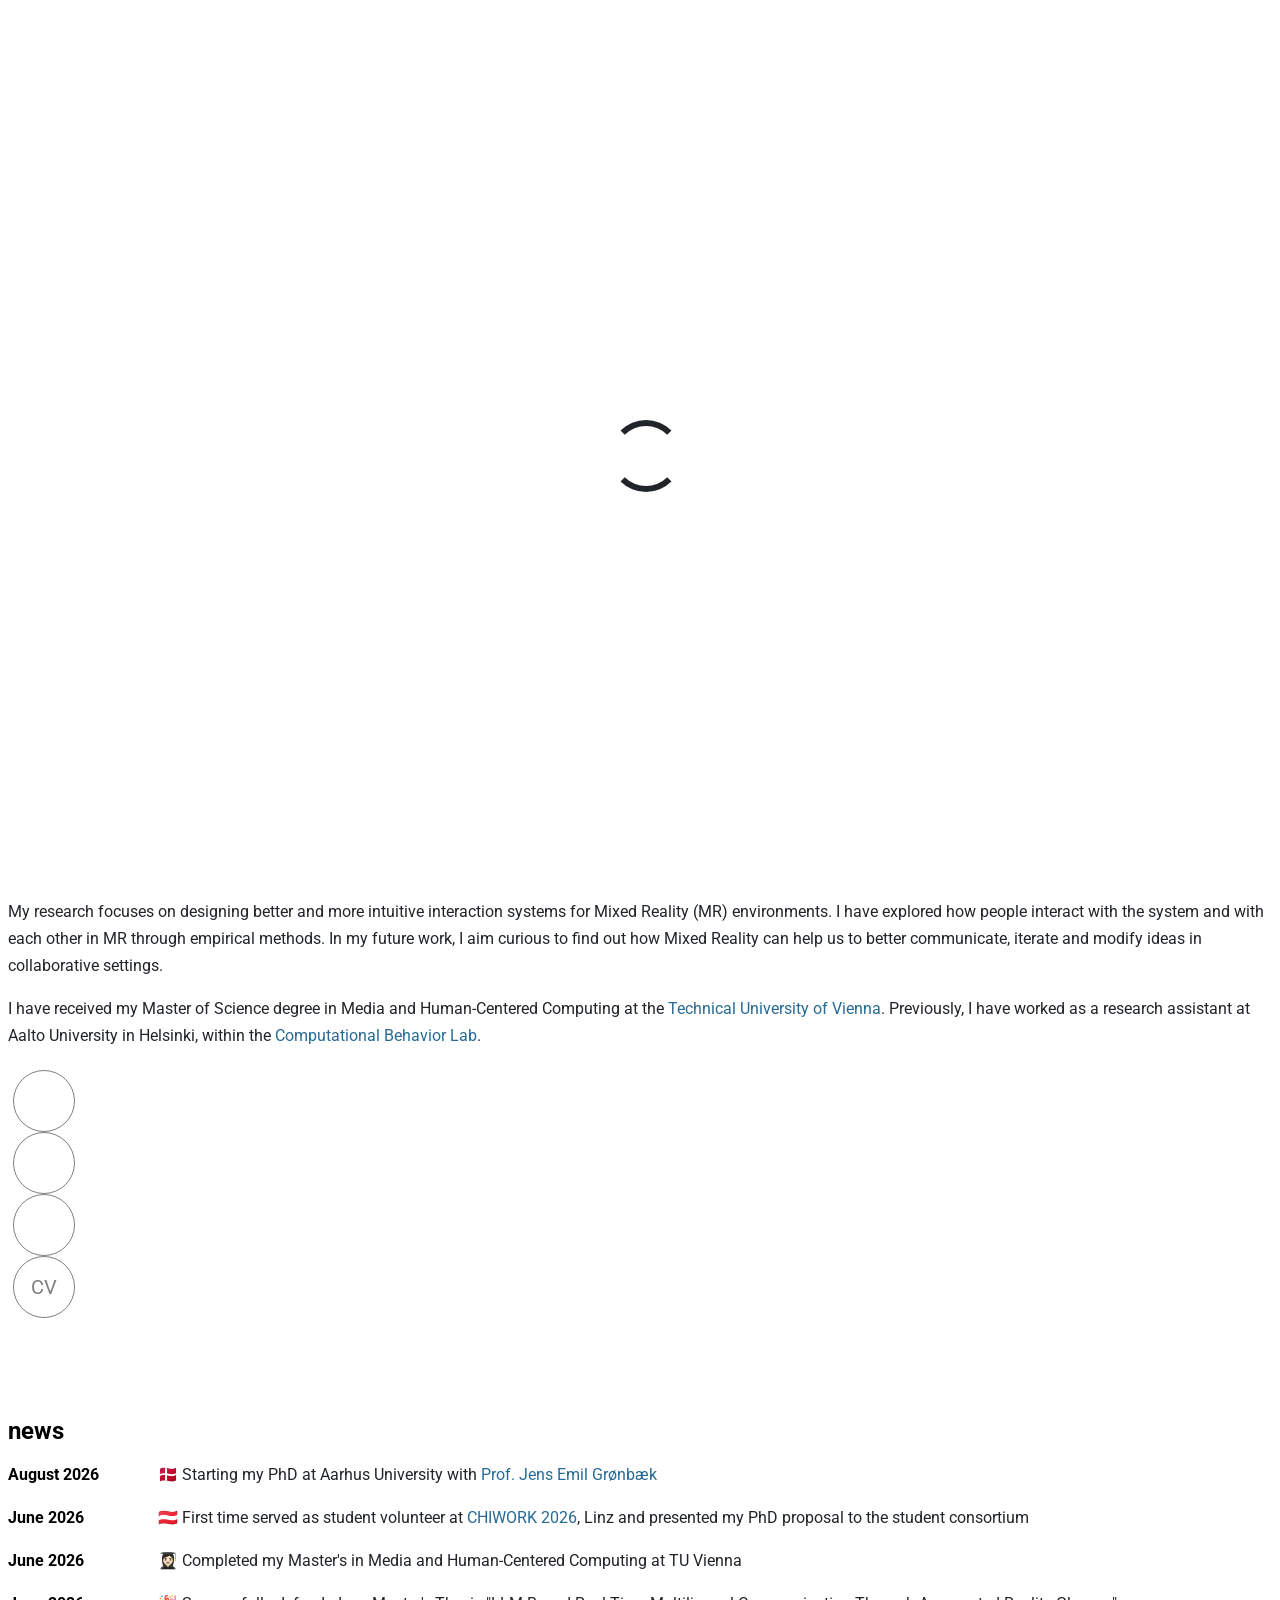
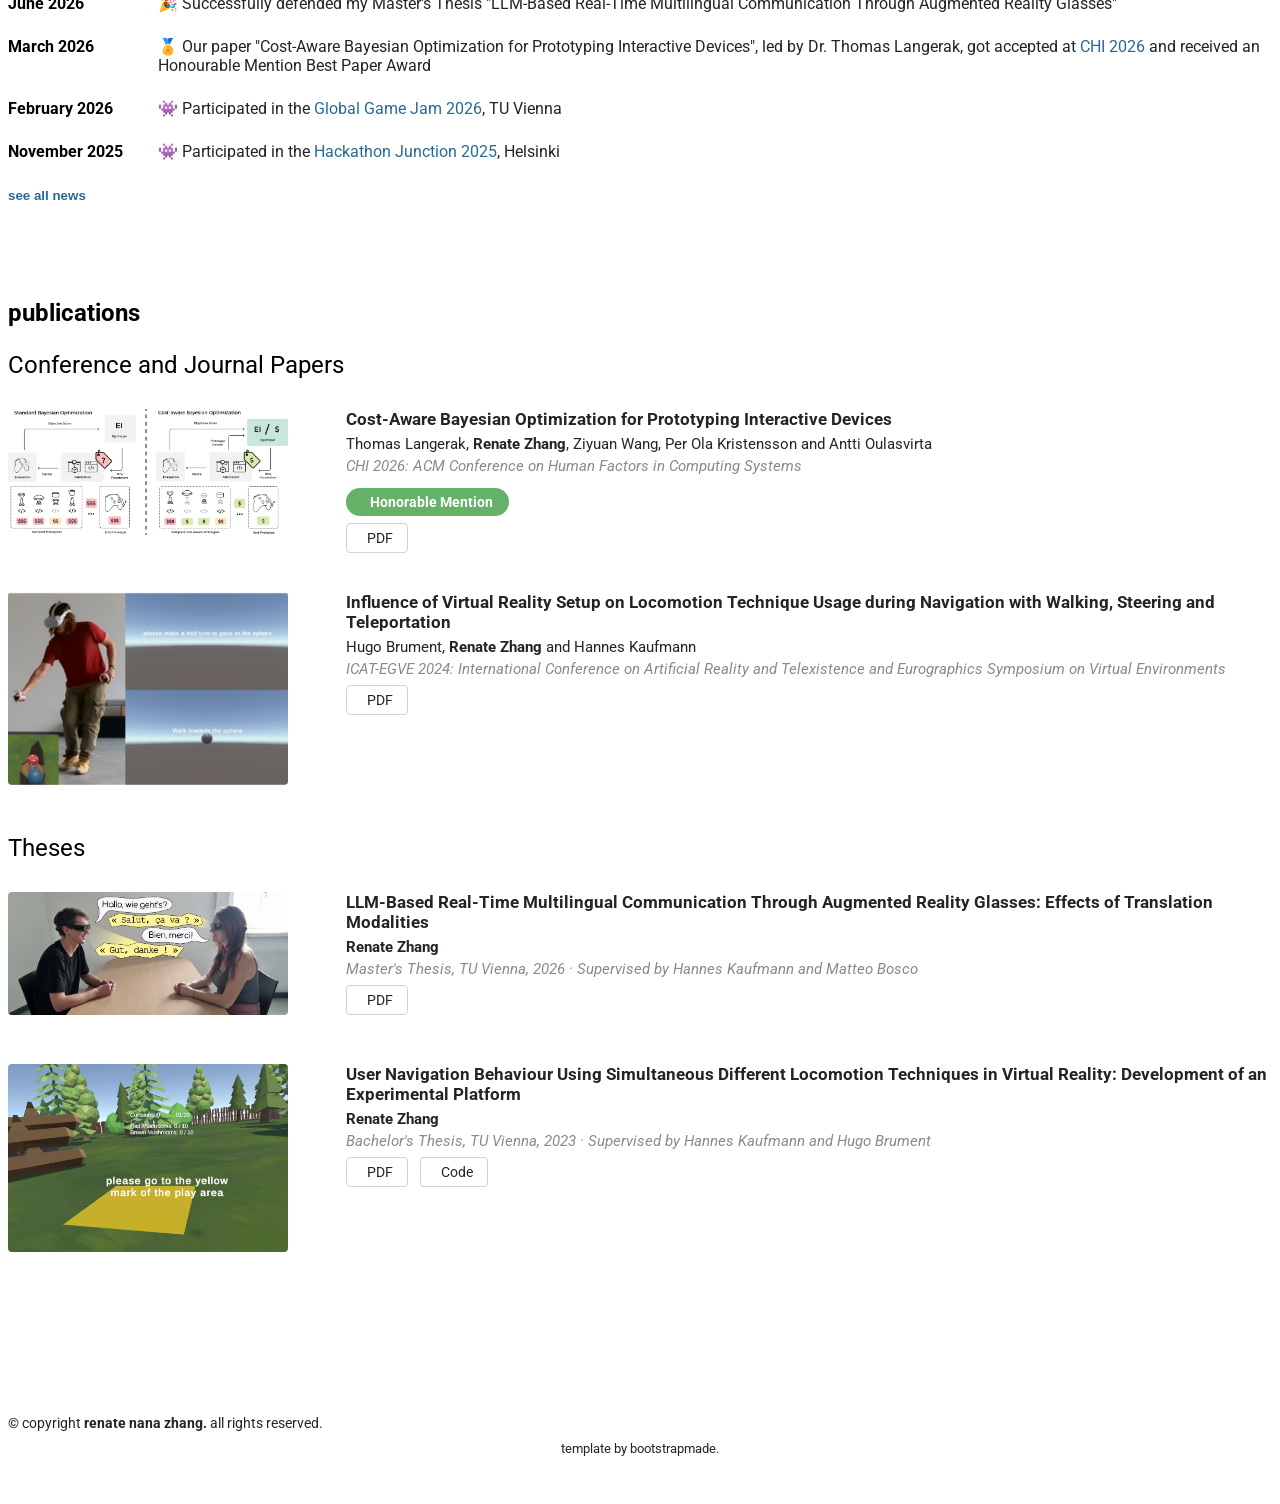
==== commit b0247882: "Update index.html" ====
--- a/index.html
+++ b/index.html
@@ -154,8 +154,8 @@
 
               <div class=" news-item">
                     <div class="news-date">June 2026</div>
-                    <div class="news-text">&#x1F1E6;&#x1F1F9; Presented my PhD proposal to the student consortium at
-                      <a href="https://chiwork.org/26/" target="_blank" rel="noopener noreferrer"">CHIWORK 2026</a>, Linz and served as student volunteer 
+                    <div class="news-text">&#x1F1E6;&#x1F1F9; First time served as student volunteer at
+                      <a href="https://chiwork.org/26/" target="_blank" rel="noopener noreferrer"">CHIWORK 2026</a>, Linz and presented my PhD proposal to the student consortium
                     </div>
                 </div>
 
